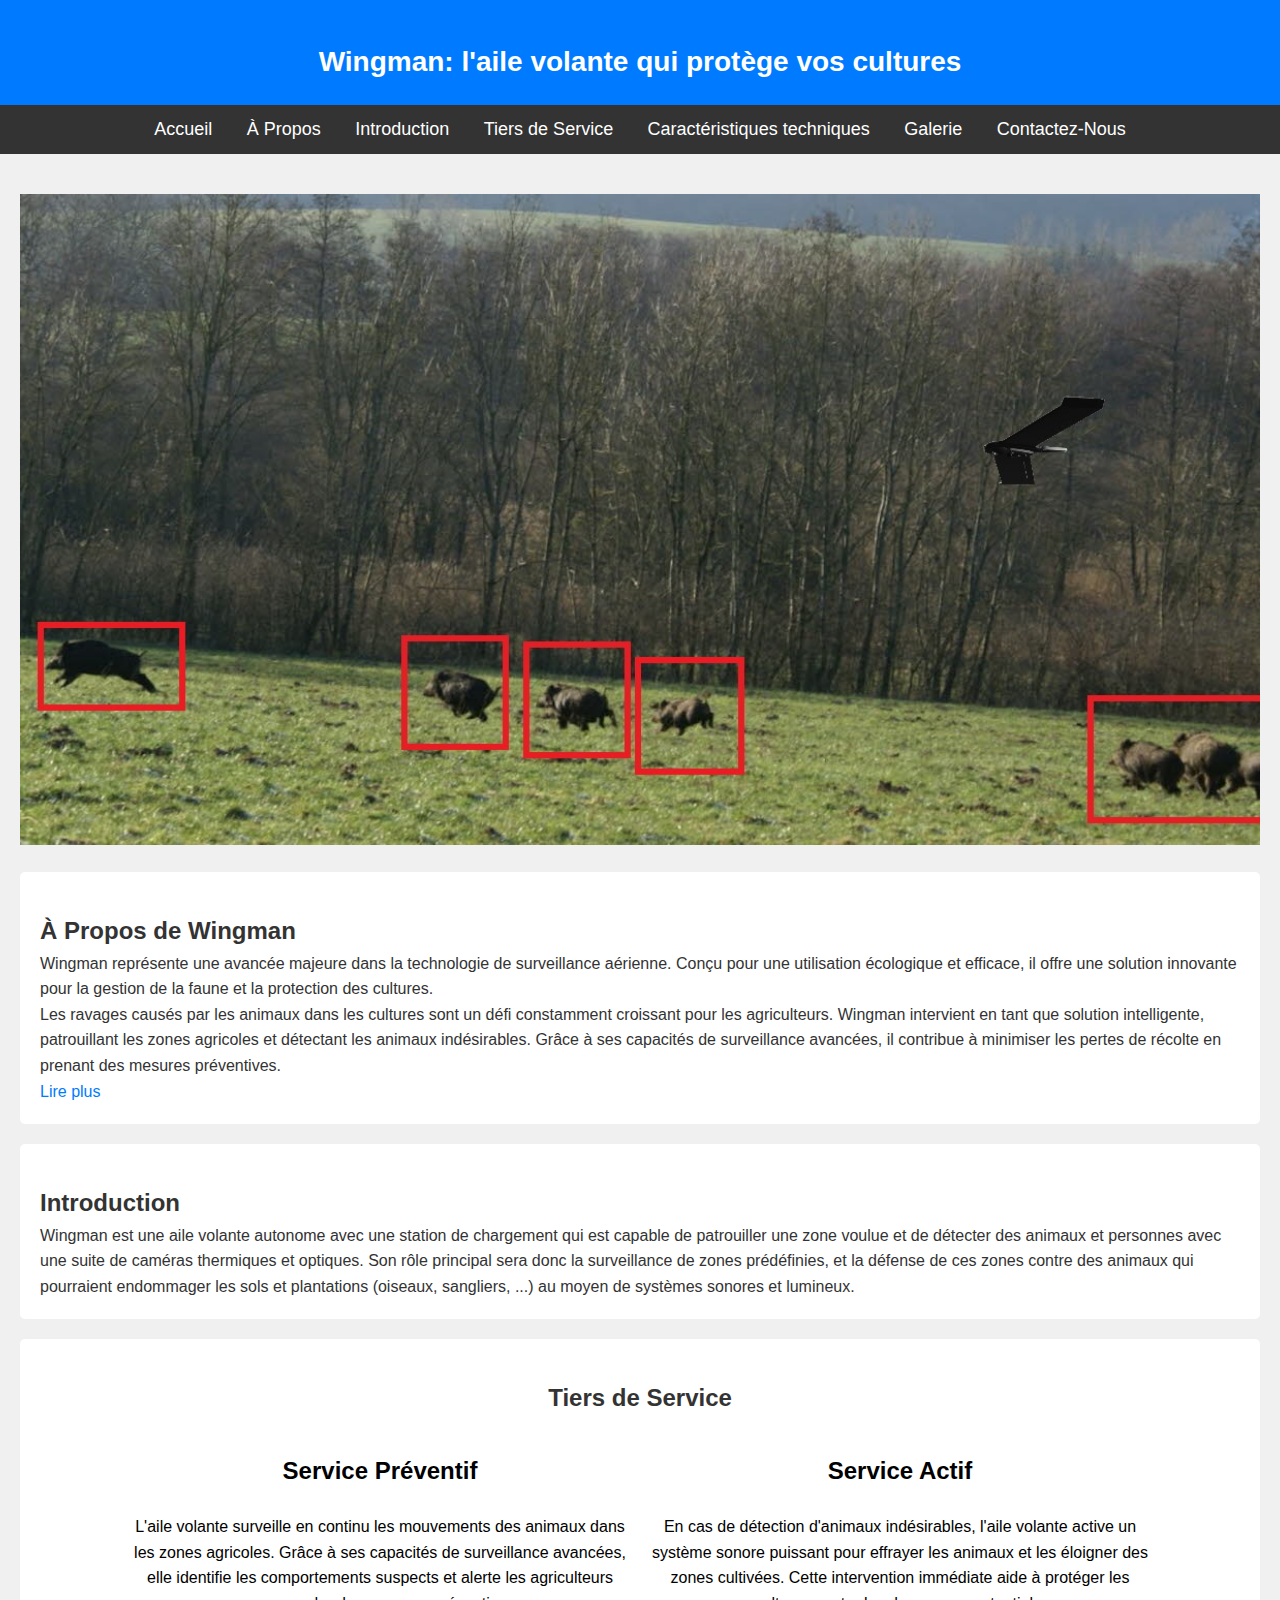
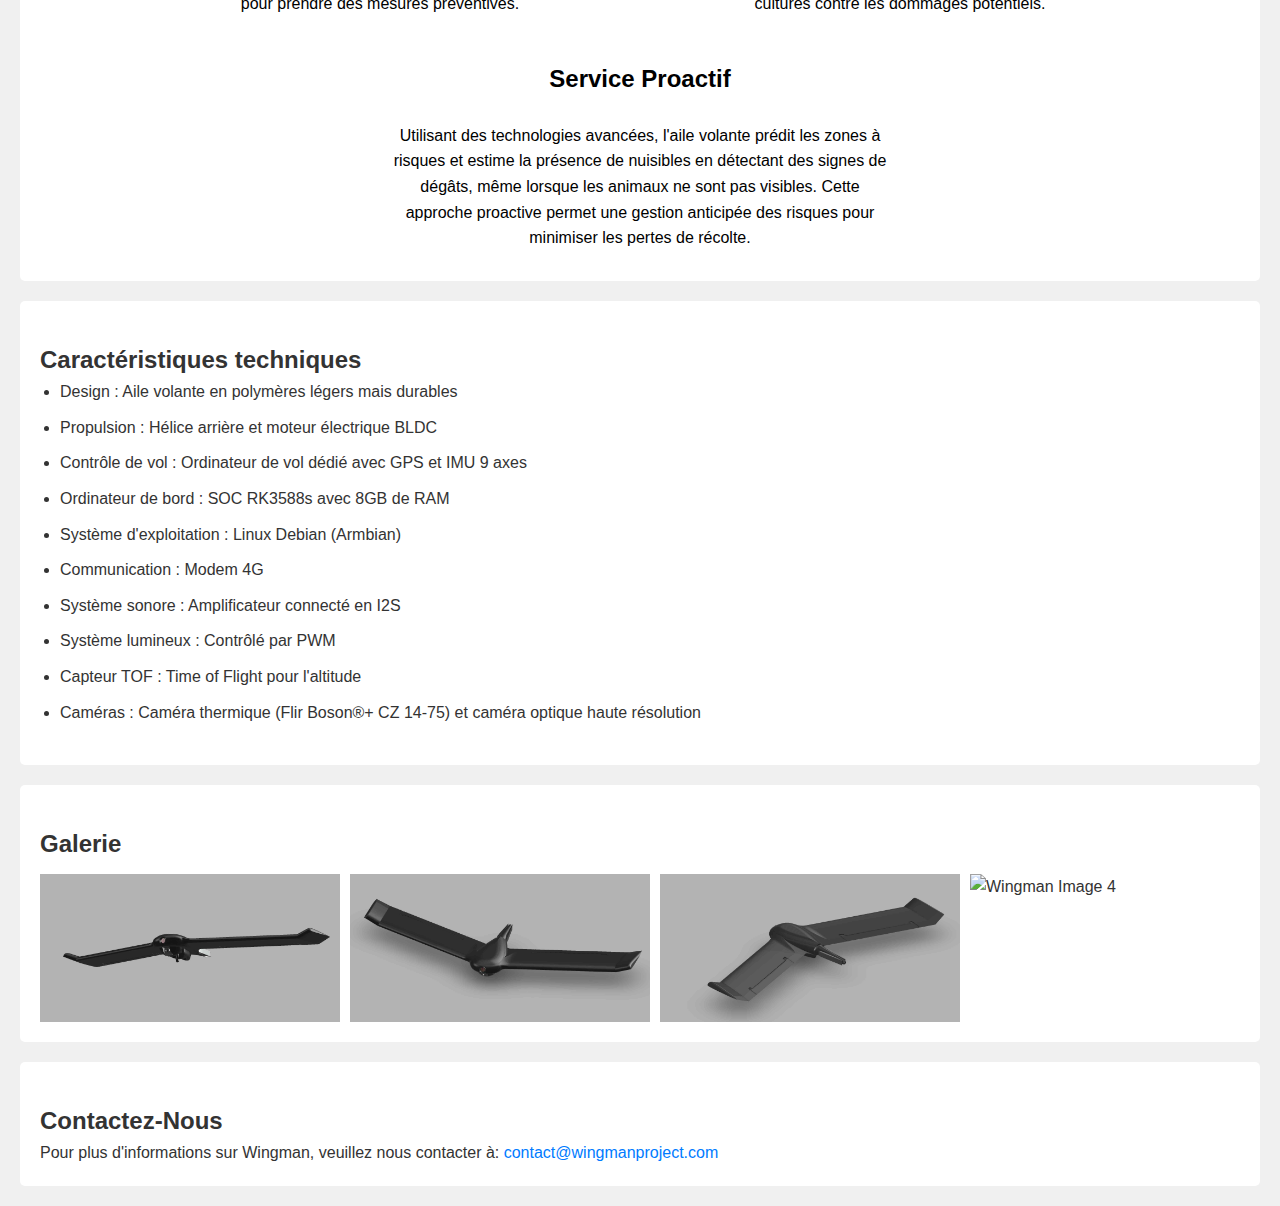
==== index.html @ bb95024b "gallery js" ====
<!DOCTYPE html>
<html lang="fr">
<head>
    <meta charset="UTF-8">
    <meta name="viewport" content="width=device-width, initial-scale=1.0">
    <meta name="description" content="Wingman: Aile volante autonome pour la surveillance et la défense de zones. Découvrez comment Wingman protège les cultures contre les ravages causés par les animaux.">
    <meta name="keywords" content="Wingman, aile volante, surveillance, autonomie, protection des cultures">
    <link rel="stylesheet" href="style.css">
    <style>
        body {
            font-family: 'Segoe UI', Tahoma, Geneva, Verdana, sans-serif;
            background-color: #f0f0f0;
            color: #333;
            line-height: 1.6;
            margin: 0;
            font-size: 16px;
        }

        header {
            background-color: #007bff;
            color: #fff;
            padding: 20px;
            text-align: center;
        }

        nav {
            background-color: #333;
            padding: 10px;
            text-align: center;
        }

        nav a {
            color: #fff;
            text-decoration: none;
            margin: 0 15px;
            font-size: 18px;
        }

        nav a:hover {
            text-decoration: underline;
        }

        main {
            margin: 20px;
        }

        img {
            width: 100%;
            height: auto;
            margin-top: 20px;
        }

        section {
            background-color: #fff;
            padding: 20px;
            margin-top: 20px;
            border-radius: 5px;
        }

        h1 {
            font-size: 28px;
            margin-top: 20px;
        }

        h2 {
            font-size: 24px;
            margin-top: 20px;
        }

        ul {
            list-style-type: disc;
            margin-left: 20px;
            margin-bottom: 20px;
        }

        li {
            margin-bottom: 10px;
        }

        .carousel {
            display: flex;
            overflow-x: auto;
            scroll-behavior: smooth;
            -webkit-overflow-scrolling: touch;
        }

        .carousel img {
            flex: 0 0 auto;
            width: 100%;
            max-width: 300px;
            height: auto;
            margin-right: 10px;
        }

        .carousel::-webkit-scrollbar {
            display: none;
        }

        .carousel-control-prev, .carousel-control-next {
            position: absolute;
            top: 50%;
            transform: translateY(-50%);
            font-size: 24px;
            color: #333;
            cursor: pointer;
        }

        .carousel-control-prev {
            left: 10px;
        }

        .carousel-control-next {
            right: 10px;
        }

        .service-tiers {
            text-align: center;
            padding: 20px;
        }

        .card-deck {
            display: flex;
            flex-wrap: wrap;
            justify-content: center;
        }

        .card {
            width: 500px;
            margin: 10px;
        }

        .card-body {
            color: #000;
        }

        .card-title {
            font-size: 1.5rem;
        }

        .card-text {
            font-size: 1rem;
            color: #000;
        }

        nav {
            position: sticky;
            top: 0;
            background-color: #333;
            padding: 10px;
            text-align: center;
            z-index: 1000;
        }

        /* Additional styles for interactivity */
        .read-more-content {
            display: none;
        }

        .read-more-btn {
            cursor: pointer;
            color: #007bff;
        }
    </style>
</head>
<body>

    <header>
        <h1>Wingman: l'aile volante qui protège vos cultures</h1>
    </header>
    
    <nav>
        <a href="index.html">Accueil</a>
        <a href="about.html">À Propos</a>
        <a href="project-details.html">Introduction</a>
        <a href="service-tiers.html">Tiers de Service</a>
        <a href="technical-details.html">Caractéristiques techniques</a>
        <a href="gallery.html">Galerie</a>
        <a href="contact.html">Contactez-Nous</a>
    </nav>

    <main>
        <img src="wingman_boars.jpg" alt="Wingman en vol">
        <section class="about">
            <h2>À Propos de Wingman</h2>
            <p>
                Wingman représente une avancée majeure dans la technologie de surveillance aérienne. Conçu pour une utilisation écologique et efficace, il offre une solution innovante pour la gestion de la faune et la protection des cultures.
            </p>
            <p>
                Les ravages causés par les animaux dans les cultures sont un défi constamment croissant pour les agriculteurs. Wingman intervient en tant que solution intelligente, patrouillant les zones agricoles et détectant les animaux indésirables. Grâce à ses capacités de surveillance avancées, il contribue à minimiser les pertes de récolte en prenant des mesures préventives.
            </p>
            <!-- Adding Read More functionality -->
            <div class="read-more-content">
                <p>
                    Plus de détails passionnants sur le fonctionnement de Wingman et son impact positif sur l'agriculture.
                </p>
            </div>
            <p class="read-more-btn" onclick="toggleReadMore()">Lire plus</p>
        </section>

        <section class="project-details">
            <h2>Introduction</h2>
            <p>
                Wingman est une aile volante autonome avec une station de chargement qui est capable de patrouiller une zone voulue et de détecter des animaux et personnes avec une suite de caméras thermiques et optiques. Son rôle principal sera donc la surveillance de zones prédéfinies, et la défense de ces zones contre des animaux qui pourraient endommager les sols et plantations (oiseaux, sangliers, ...) au moyen de systèmes sonores et lumineux.
            </p>
        </section>

        <section class="service-tiers">
            <h2>Tiers de Service</h2>
    
            <div class="card-deck" id="serviceCards">
                <!-- JavaScript will populate this section -->
            </div>
        </section>
    
        <section class="technical-details">
            <h2>Caractéristiques techniques</h2>
            <ul>
                <!-- JavaScript will populate this section -->
            </ul>
        </section>

        <section class="gallery">
            <h2>Galerie</h2>
            <div class="carousel" id="imageCarousel"></div>
        </section>
        

        <section class="contact" id="contact">
            <h2>Contactez-Nous</h2>
            <p>Pour plus d'informations sur Wingman, veuillez nous contacter à: <a href="mailto:contact@wingmanproject.com">contact@wingmanproject.com</a></p>
        </section>
    </main>

    <script>
    // Image sources array
    const imageSources = [
        "wingman1.jpg",
        "wingman2.jpg",
        "wingman3.jpg",
        "wingman4.jpg",
        "wingman5.jpg",
        "wingman6.jpg",
        "wingman7.jpg"
    ];

    // Reference to the gallery carousel
    const carousel = document.getElementById("imageCarousel");
    const container = document.querySelector(".carousel-container");

    // Dynamically generate gallery images
    imageSources.forEach((src, index) => {
        const img = document.createElement("img");
        img.src = src;
        img.alt = `Wingman Image ${index + 1}`;
        carousel.appendChild(img);
    });

    // Set styles for the carousel
    carousel.style.display = "flex";
    carousel.style.transition = "transform 1s ease-in-out";

    // Function to move carousel left
    function moveCarouselLeft() {
        carousel.style.transform = "translateX(-33.33%)";
        setTimeout(() => {
            carousel.appendChild(carousel.firstElementChild);
            carousel.style.transition = "none";
            carousel.style.transform = "translateX(0)";
            setTimeout(() => {
                carousel.style.transition = "transform 1s ease-in-out";
            });
        }, 1000);
    }

    // Auto-slide every 3 seconds
    setInterval(moveCarouselLeft, 3000);

        // JavaScript for Read More functionality
        function toggleReadMore() {
            var readMoreContent = document.querySelector('.read-more-content');
            var readMoreBtn = document.querySelector('.read-more-btn');

            if (readMoreContent.style.display === 'none' || readMoreContent.style.display === '') {
                readMoreContent.style.display = 'block';
                readMoreBtn.textContent = 'Lire moins';
            } else {
                readMoreContent.style.display = 'none';
                readMoreBtn.textContent = 'Lire plus';
            }
        }

        // JavaScript to populate Service Tiers
        var serviceCardsData = [
            {
                title: "Service Préventif",
                description: "L'aile volante surveille en continu les mouvements des animaux dans les zones agricoles. Grâce à ses capacités de surveillance avancées, elle identifie les comportements suspects et alerte les agriculteurs pour prendre des mesures préventives."
            },
            {
                title: "Service Actif",
                description: "En cas de détection d'animaux indésirables, l'aile volante active un système sonore puissant pour effrayer les animaux et les éloigner des zones cultivées. Cette intervention immédiate aide à protéger les cultures contre les dommages potentiels."
            },
            {
                title: "Service Proactif",
                description: "Utilisant des technologies avancées, l'aile volante prédit les zones à risques et estime la présence de nuisibles en détectant des signes de dégâts, même lorsque les animaux ne sont pas visibles. Cette approche proactive permet une gestion anticipée des risques pour minimiser les pertes de récolte."
            }
        ];

        var serviceCardsContainer = document.getElementById('serviceCards');

        serviceCardsData.forEach(function (service) {
            var card = document.createElement('div');
            card.classList.add('card');

            var cardBody = document.createElement('div');
            cardBody.classList.add('card-body');

            var cardTitle = document.createElement('h3');
            cardTitle.classList.add('card-title');
            cardTitle.textContent = service.title;

            var cardText = document.createElement('p');
            cardText.classList.add('card-text');
            cardText.textContent = service.description;

            cardBody.appendChild(cardTitle);
            cardBody.appendChild(cardText);
            card.appendChild(cardBody);
            serviceCardsContainer.appendChild(card);
        });

        // JavaScript to populate Technical Details
        var technicalDetailsData = [
            "Design : Aile volante en polymères légers mais durables",
            "Propulsion : Hélice arrière et moteur électrique BLDC",
            "Contrôle de vol : Ordinateur de vol dédié avec GPS et IMU 9 axes",
            "Ordinateur de bord : SOC RK3588s avec 8GB de RAM",
            "Système d'exploitation : Linux Debian (Armbian)",
            "Communication : Modem 4G",
            "Système sonore : Amplificateur connecté en I2S",
            "Système lumineux : Contrôlé par PWM",
            "Capteur TOF : Time of Flight pour l'altitude",
            "Caméras : Caméra thermique (Flir Boson®+ CZ 14-75) et caméra optique haute résolution"
        ];

        var technicalDetailsContainer = document.querySelector('.technical-details ul');

        technicalDetailsData.forEach(function (detail) {
            var listItem = document.createElement('li');
            listItem.textContent = detail;
            technicalDetailsContainer.appendChild(listItem);
        });
    </script>
</body>
</html>
---- style.css ----
/* Reset some default styles */
body, h1, h2, p, ul, li {
    margin: 0;
    padding: 0;
}

body {
    font-family: 'Segoe UI', Tahoma, Geneva, Verdana, sans-serif;
    background-color: #f0f0f0;
    color: #333;
    line-height: 1.6;
    margin: 20px;
    font-size: 16px;
}

header {
    background-color: #007bff;
    color: #fff;
    padding: 20px;
    text-align: center;
}

h1 {
    font-size: 28px;
}

h2 {
    font-size: 24px;
    margin-top: 20px;
}

.project-details, .technical-details, .about, .gallery, .contact {
    background-color: #fff;
    padding: 20px;
    margin-top: 20px;
    border-radius: 5px;
}

ul {
    list-style-type: disc;
    margin-left: 20px;
}

li {
    margin-bottom: 10px;
}

.gallery img {
    width: 100%;
    height: auto;
    margin-top: 10px;
}

.contact a {
    color: #007bff;
    text-decoration: none;
}

.contact a:hover {
    text-decoration: underline;
}
.carousel {
    display: flex;
    overflow-x: auto;
    scroll-behavior: smooth;
    -webkit-overflow-scrolling: touch;
}

.carousel img {
    flex: 0 0 auto;
    width: 100%;
    max-width: 300px; /* Ajustez cette valeur selon la taille souhaitée des images */
    height: auto;
    margin-right: 10px;
}

/* Style pour masquer les barres de défilement */
.carousel::-webkit-scrollbar {
    display: none;
}

/* Optionnel : Ajouter des flèches de navigation (si nécessaire) */
.carousel-control-prev, .carousel-control-next {
    position: absolute;
    top: 50%;
    transform: translateY(-50%);
    font-size: 24px;
    color: #333;
    cursor: pointer;
}

.carousel-control-prev {
    left: 10px;
}

.carousel-control-next {
    right: 10px;
}

/* Ajouter ces styles à votre fichier style.css */

.service-tiers {
    text-align: center;
    padding: 20px;
}

.card-deck {
    display: flex;
    flex-wrap: wrap;
    justify-content: center;
}

.card {
    width: 500px;
    margin: 10px;
}

.card-body {
    color: #000; /* Couleur du texte à l'intérieur de la carte */
}

.card-title {
    font-size: 1.5rem;
}

.card-text {
    font-size: 1rem;
    color: #000;
}
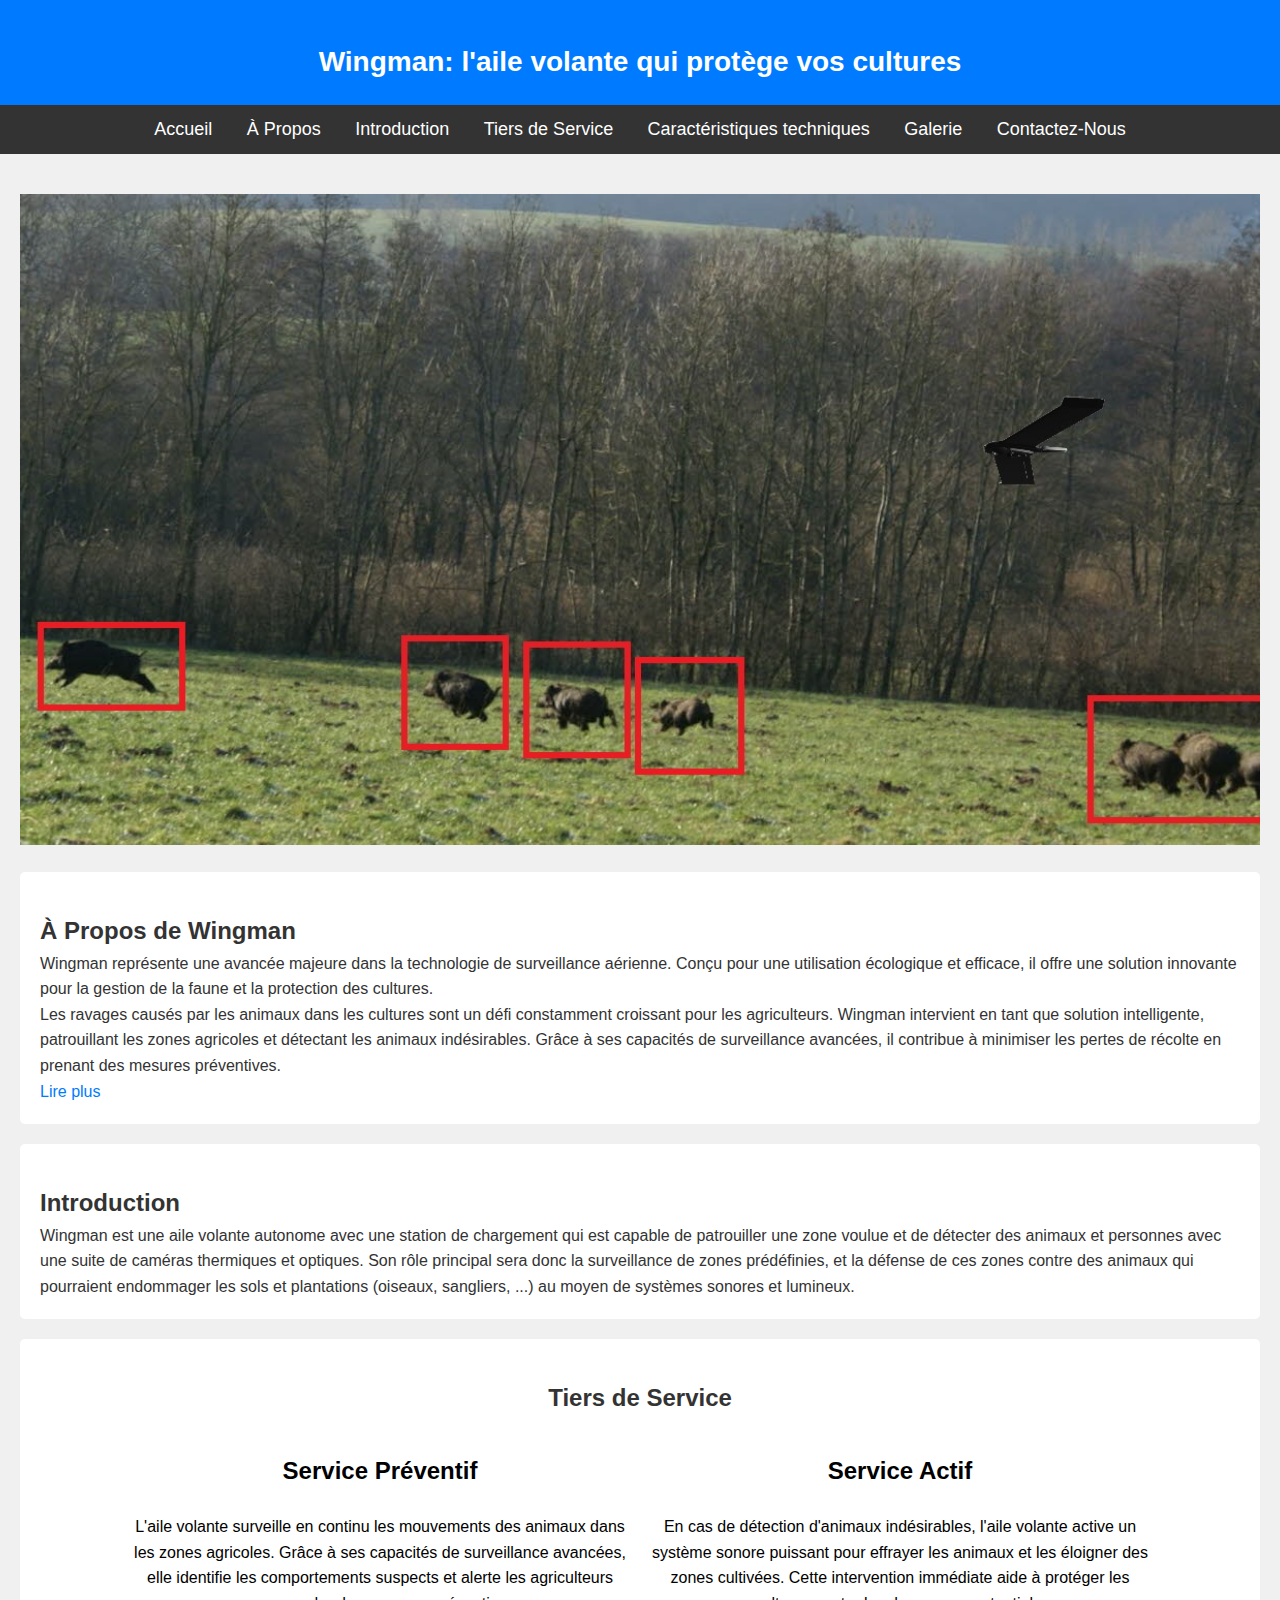
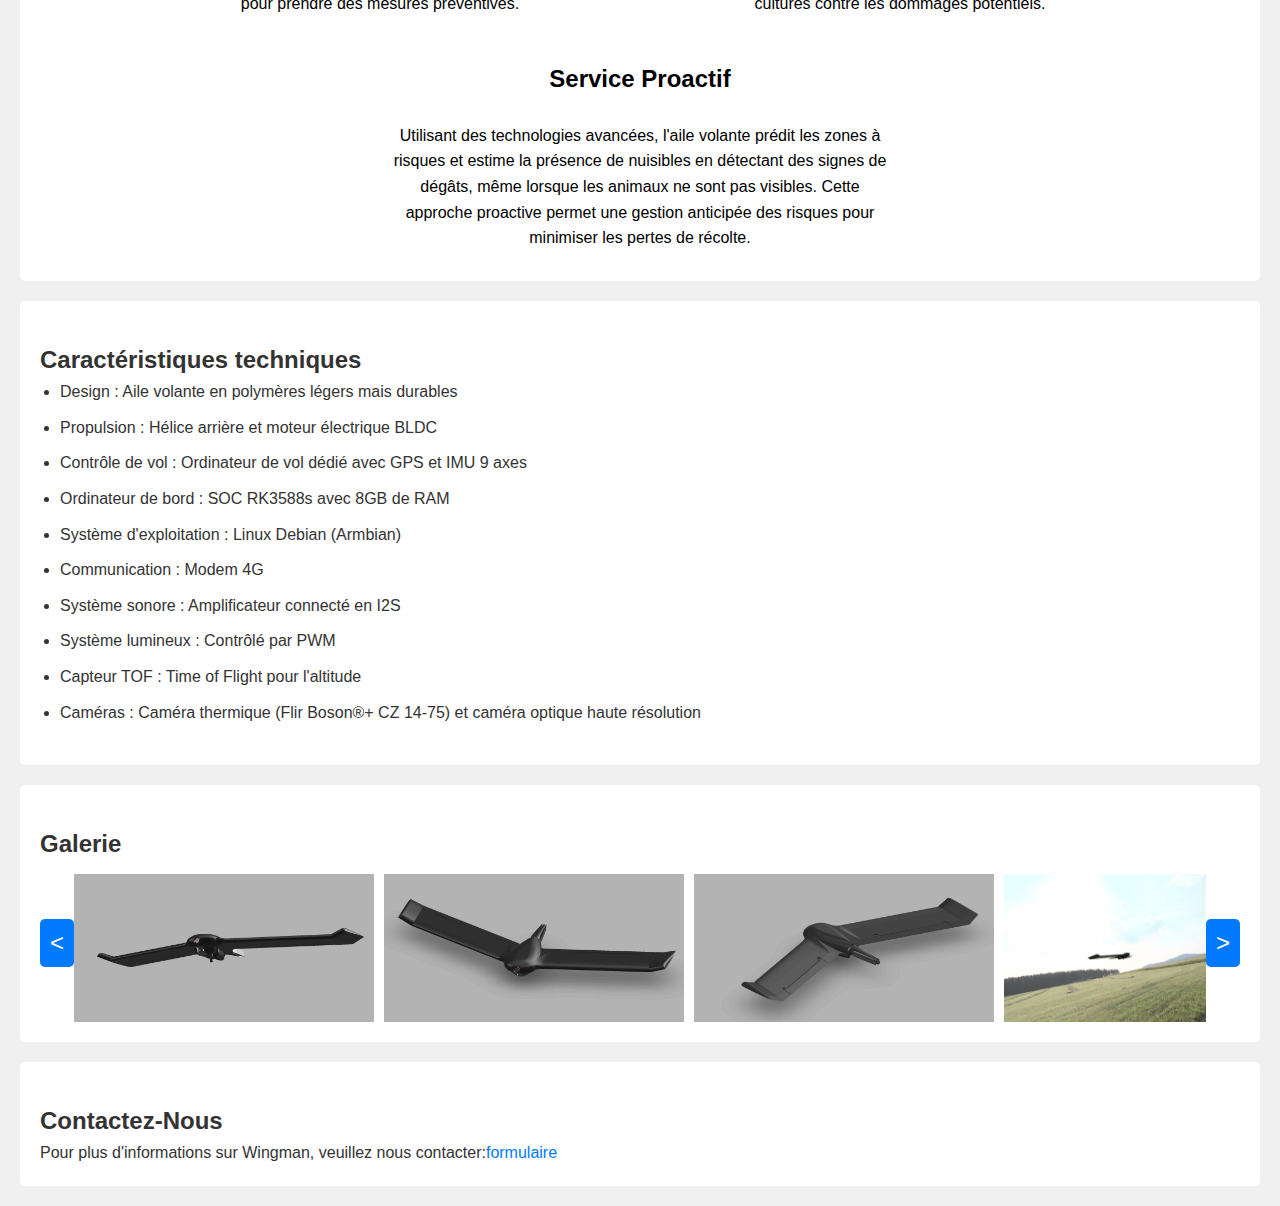
==== commit 9bcab635: "gallery works but it's weird" ====
--- a/index.html
+++ b/index.html
@@ -7,6 +7,26 @@
     <meta name="keywords" content="Wingman, aile volante, surveillance, autonomie, protection des cultures">
     <link rel="stylesheet" href="style.css">
     <style>
+
+.carousel-btn {
+        background-color: #007bff;
+        color: #fff;
+        border: none;
+        font-size: 24px;
+        cursor: pointer;
+        padding: 10px;
+        border-radius: 5px;
+    }
+
+    .carousel-btn:hover {
+        background-color: #0056b3;
+    }
+
+    .carousel-container {
+        display: flex;
+        align-items: center;
+    }
+
         body {
             font-family: 'Segoe UI', Tahoma, Geneva, Verdana, sans-serif;
             background-color: #f0f0f0;
@@ -159,6 +179,12 @@
         .read-more-btn {
             cursor: pointer;
             color: #007bff;
+        }
+
+        .carousel img.enlarged {
+            max-width: 100%;
+            height: auto;
+            cursor: zoom-out;
         }
     </style>
 </head>
@@ -221,13 +247,18 @@
 
         <section class="gallery">
             <h2>Galerie</h2>
-            <div class="carousel" id="imageCarousel"></div>
-        </section>
+            <div class="carousel-container">
+                <button id="prevBtn" class="carousel-btn">&lt;</button>
+                <div class="carousel" id="imageCarousel"></div>
+                <button id="nextBtn" class="carousel-btn">&gt;</button>
+            </div>
+        </section>
+        
         
 
         <section class="contact" id="contact">
             <h2>Contactez-Nous</h2>
-            <p>Pour plus d'informations sur Wingman, veuillez nous contacter à: <a href="mailto:contact@wingmanproject.com">contact@wingmanproject.com</a></p>
+            <p>Pour plus d'informations sur Wingman, veuillez nous contacter:<a href="contact.html">formulaire</a></p>
         </section>
     </main>
 
@@ -237,21 +268,24 @@
         "wingman1.jpg",
         "wingman2.jpg",
         "wingman3.jpg",
-        "wingman4.jpg",
-        "wingman5.jpg",
-        "wingman6.jpg",
-        "wingman7.jpg"
+        "wingman4.png",
+        "wingman5.png",
+        "wingman7.png",
+        "wingman_top.png"
     ];
 
     // Reference to the gallery carousel
     const carousel = document.getElementById("imageCarousel");
     const container = document.querySelector(".carousel-container");
+    const prevBtn = document.getElementById("prevBtn");
+    const nextBtn = document.getElementById("nextBtn");
 
     // Dynamically generate gallery images
     imageSources.forEach((src, index) => {
         const img = document.createElement("img");
         img.src = src;
         img.alt = `Wingman Image ${index + 1}`;
+        img.addEventListener("click", () => toggleImageSize(img));
         carousel.appendChild(img);
     });
 
@@ -259,8 +293,8 @@
     carousel.style.display = "flex";
     carousel.style.transition = "transform 1s ease-in-out";
 
-    // Function to move carousel left
     function moveCarouselLeft() {
+        carousel.style.transition = "transform 1s ease-in-out";
         carousel.style.transform = "translateX(-33.33%)";
         setTimeout(() => {
             carousel.appendChild(carousel.firstElementChild);
@@ -272,9 +306,33 @@
         }, 1000);
     }
 
-    // Auto-slide every 3 seconds
-    setInterval(moveCarouselLeft, 3000);
-
+    // Function to move carousel right
+    function moveCarouselRight() {
+        carousel.style.transition = "none";
+        carousel.insertBefore(carousel.lastElementChild, carousel.firstElementChild);
+        setTimeout(() => {
+            carousel.style.transition = "transform 1s ease-in-out";
+            carousel.style.transform = "translateX(-33.33%)";
+            setTimeout(() => {
+                carousel.style.transform = "translateX(0)";
+            });
+        });
+    }
+
+    // Manual control buttons
+    prevBtn.addEventListener("click", moveCarouselRight);
+    nextBtn.addEventListener("click", moveCarouselLeft);
+
+    // Function to toggle image size
+    function toggleImageSize(img) {
+        img.classList.toggle("enlarged");
+        if (img.classList.contains("enlarged")) {
+            container.style.overflow = "hidden"; // Disable scrolling when an image is enlarged
+        } else {
+            container.style.overflow = "auto"; // Enable scrolling when the image size is normal
+        }
+    }
+//---------------------------------------------------------------------------------------------
         // JavaScript for Read More functionality
         function toggleReadMore() {
             var readMoreContent = document.querySelector('.read-more-content');
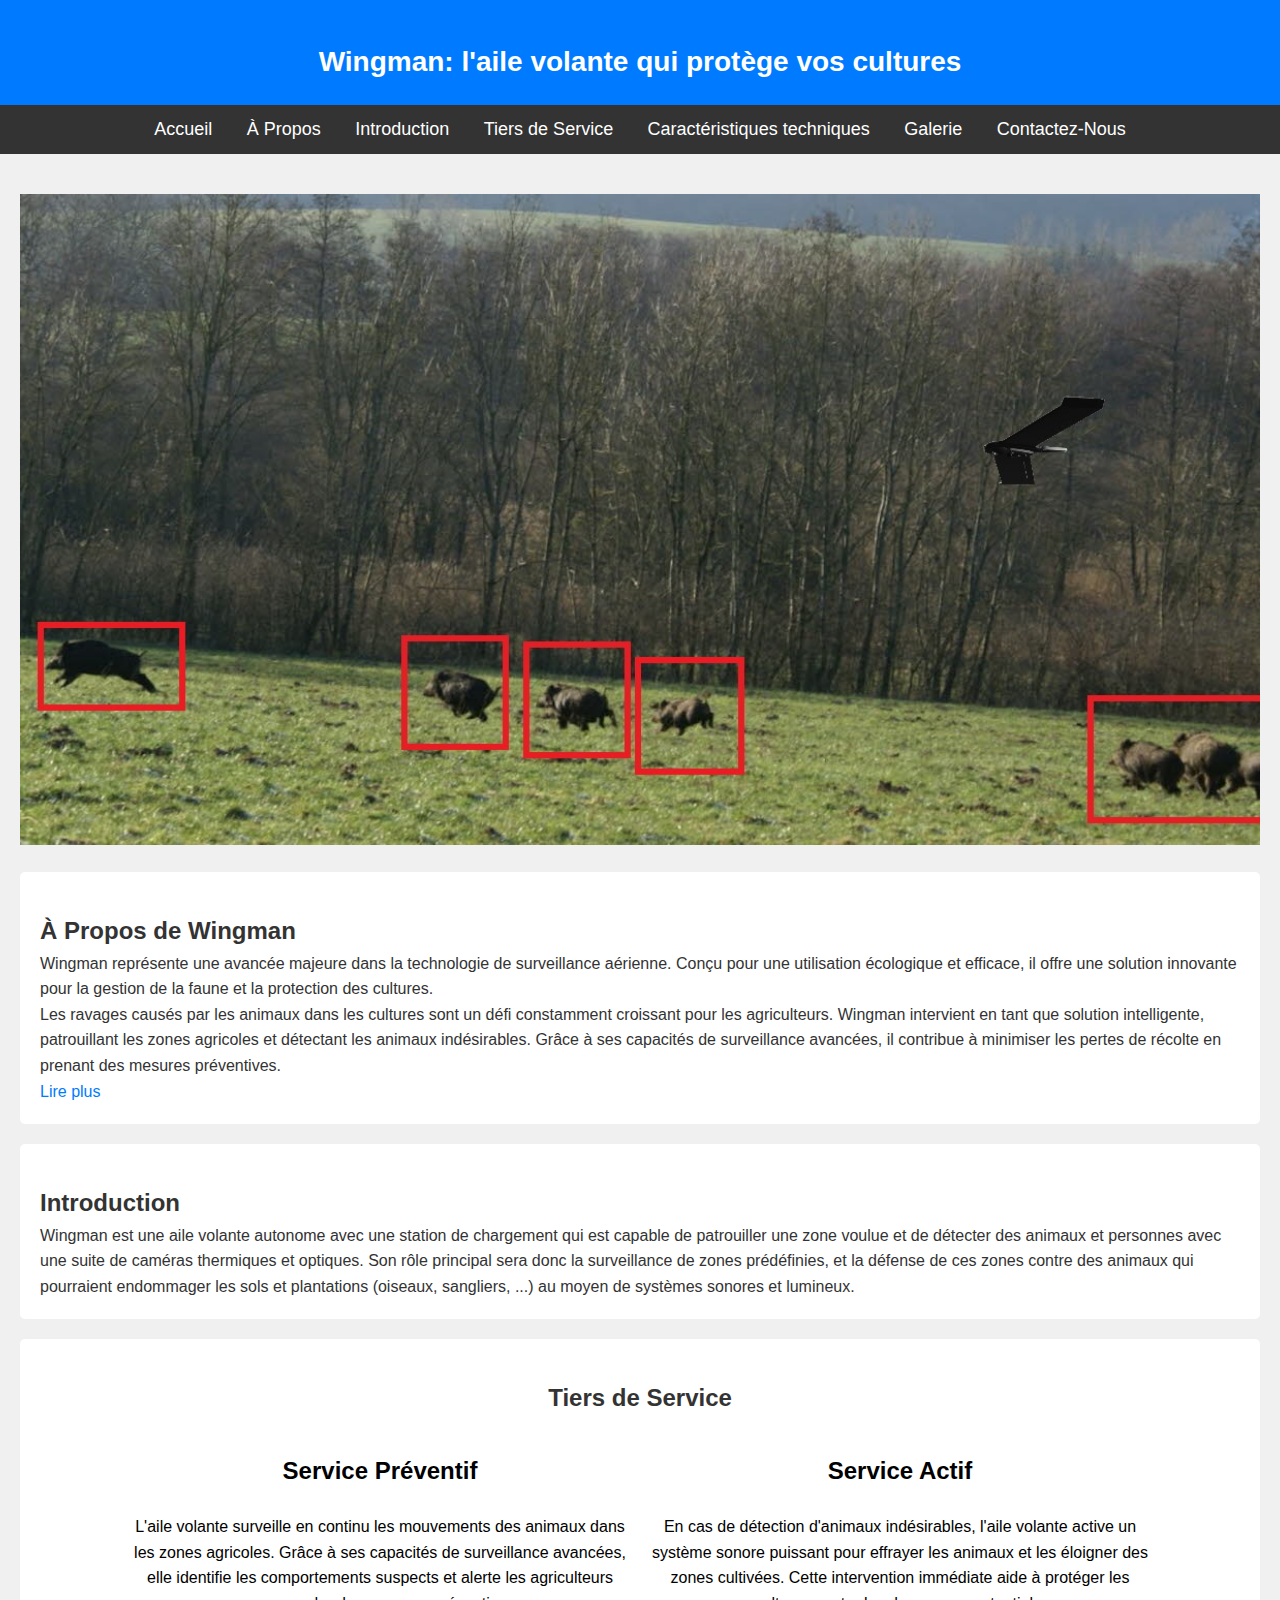
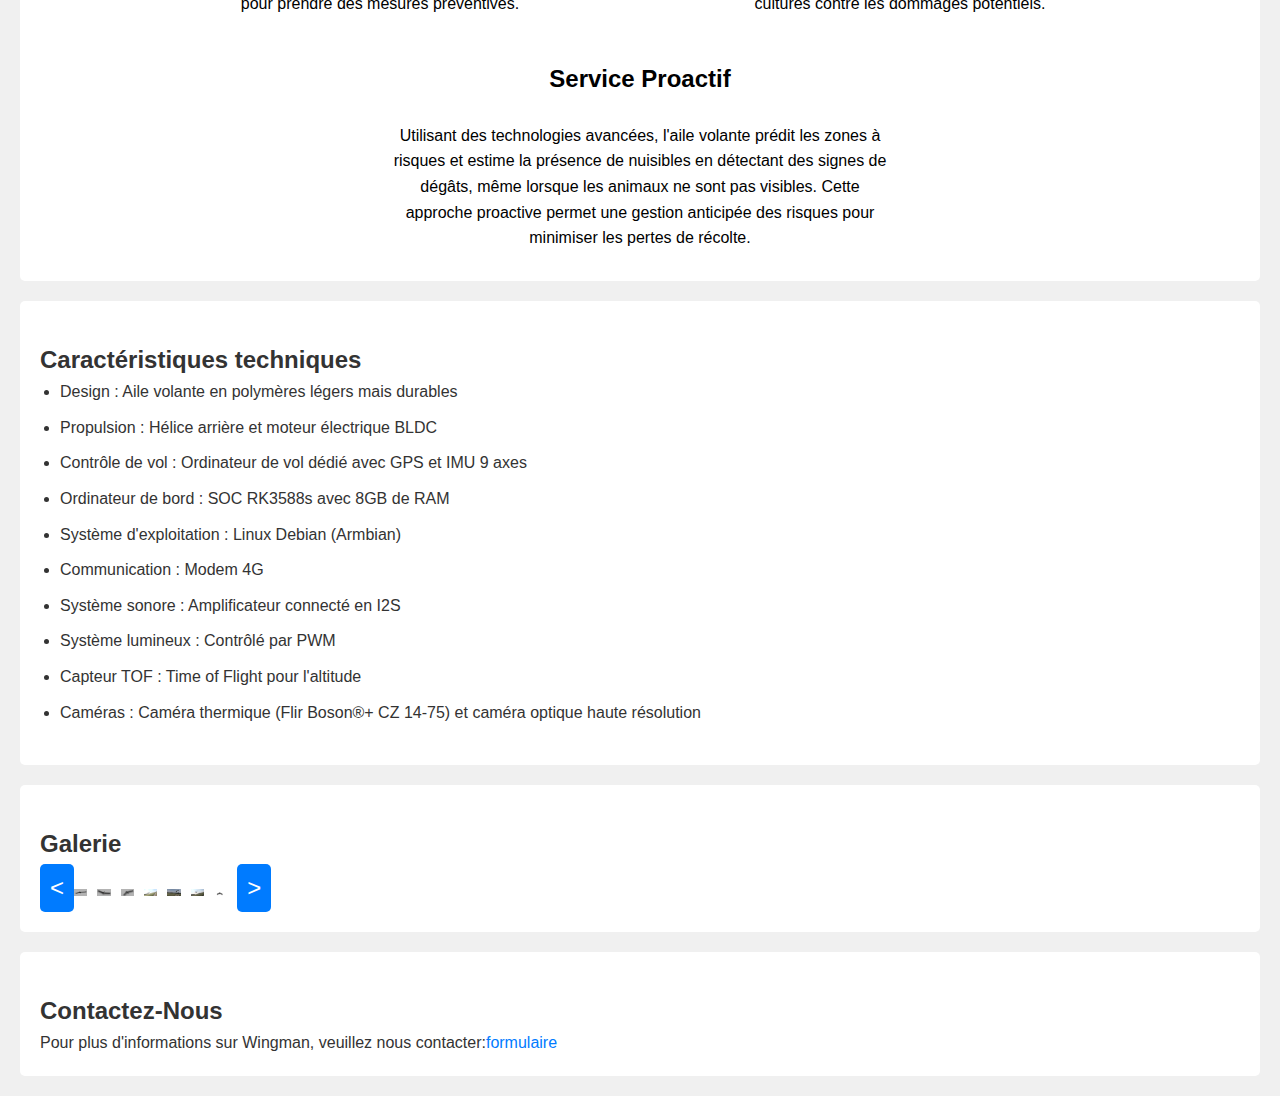
==== commit 762c1b96: "test" ====
--- a/index.html
+++ b/index.html
@@ -325,6 +325,13 @@
 
     // Function to toggle image size
     function toggleImageSize(img) {
+        const enlargedImages = document.querySelectorAll('.enlarged');
+        enlargedImages.forEach(enlargedImg => {
+            if (enlargedImg !== img) {
+                enlargedImg.classList.remove("enlarged");
+            }
+        });
+
         img.classList.toggle("enlarged");
         if (img.classList.contains("enlarged")) {
             container.style.overflow = "hidden"; // Disable scrolling when an image is enlarged
@@ -332,6 +339,14 @@
             container.style.overflow = "auto"; // Enable scrolling when the image size is normal
         }
     }
+
+    // Resize images to fit three in screen width
+    const carouselWidth = carousel.clientWidth;
+    const imageWidth = carouselWidth / 3 - 10; // Adjusting for margin
+    const images = document.querySelectorAll('.carousel img');
+    images.forEach(img => {
+        img.style.width = `${imageWidth}px`;
+    });
 //---------------------------------------------------------------------------------------------
         // JavaScript for Read More functionality
         function toggleReadMore() {
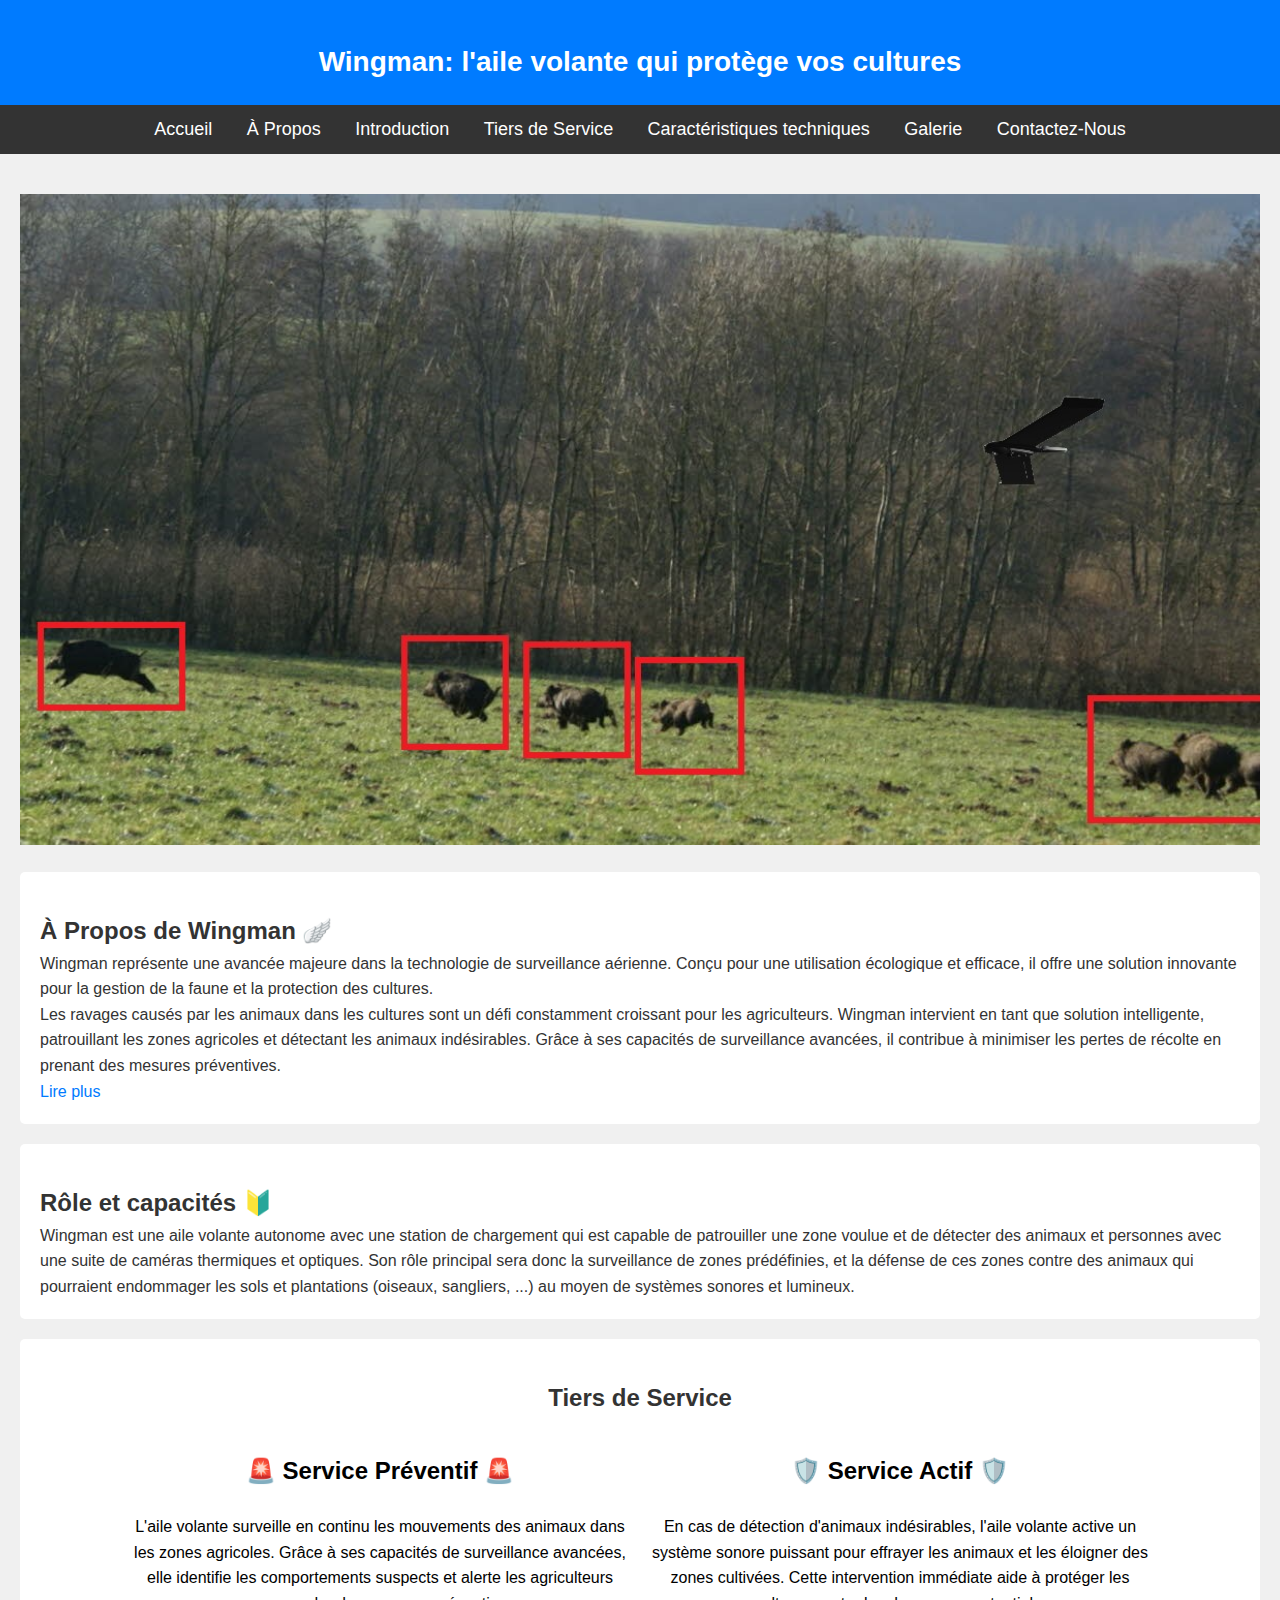
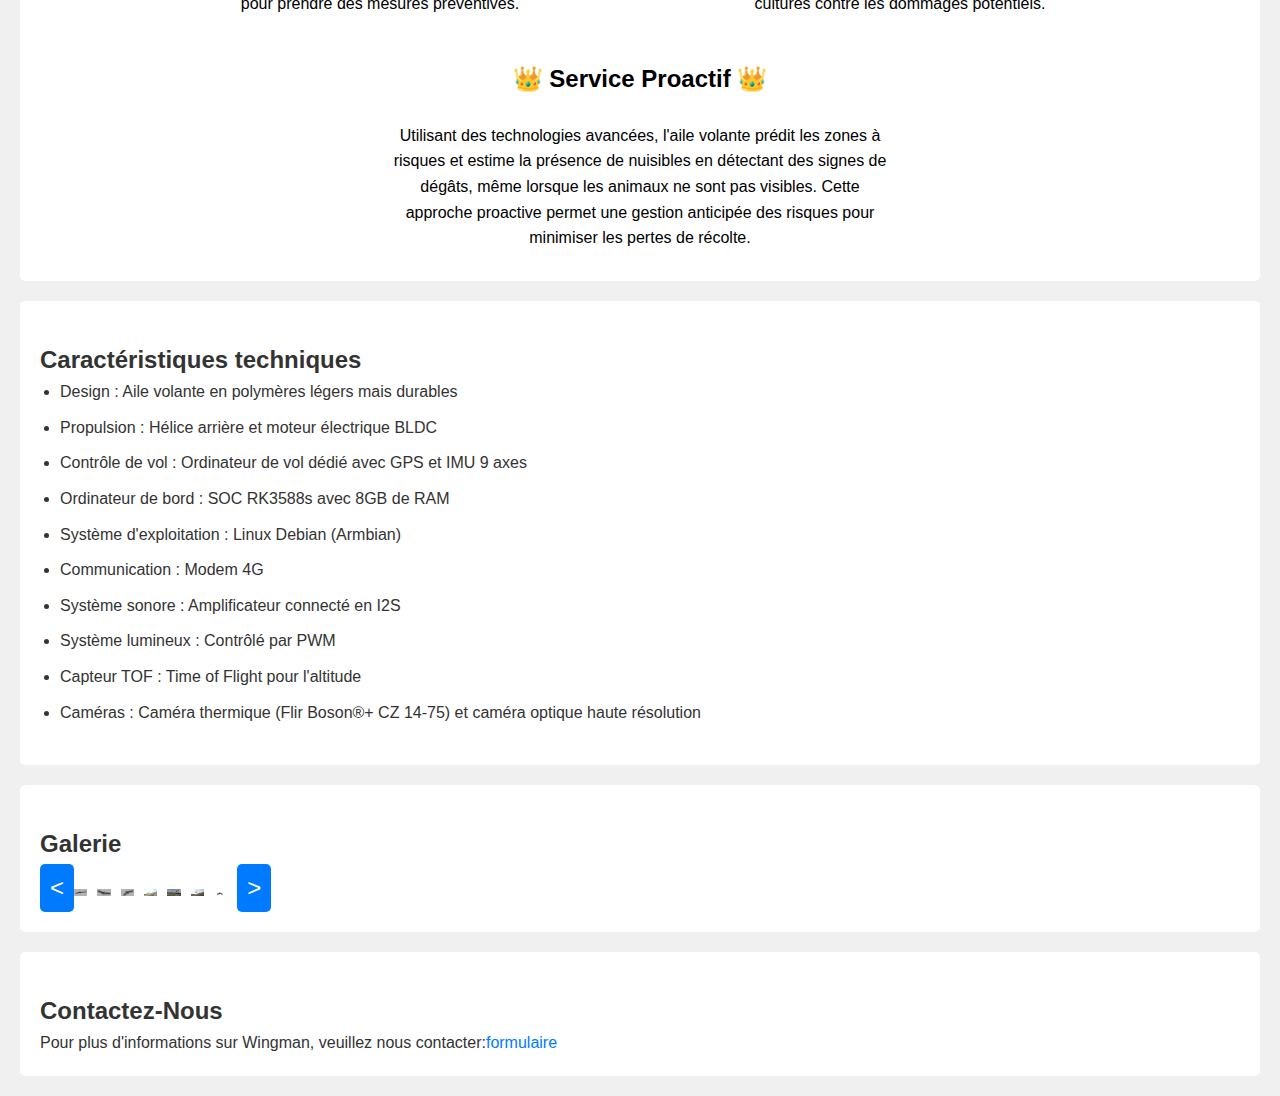
==== commit 3db93de0: "other fixes" ====
--- a/index.html
+++ b/index.html
@@ -207,7 +207,7 @@
     <main>
         <img src="wingman_boars.jpg" alt="Wingman en vol">
         <section class="about">
-            <h2>À Propos de Wingman</h2>
+            <h2>À Propos de Wingman 🪽</h2>
             <p>
                 Wingman représente une avancée majeure dans la technologie de surveillance aérienne. Conçu pour une utilisation écologique et efficace, il offre une solution innovante pour la gestion de la faune et la protection des cultures.
             </p>
@@ -224,7 +224,7 @@
         </section>
 
         <section class="project-details">
-            <h2>Introduction</h2>
+            <h2>Rôle et capacités 🔰</h2>
             <p>
                 Wingman est une aile volante autonome avec une station de chargement qui est capable de patrouiller une zone voulue et de détecter des animaux et personnes avec une suite de caméras thermiques et optiques. Son rôle principal sera donc la surveillance de zones prédéfinies, et la défense de ces zones contre des animaux qui pourraient endommager les sols et plantations (oiseaux, sangliers, ...) au moyen de systèmes sonores et lumineux.
             </p>
@@ -365,15 +365,15 @@
         // JavaScript to populate Service Tiers
         var serviceCardsData = [
             {
-                title: "Service Préventif",
+                title: "🚨 Service Préventif 🚨",
                 description: "L'aile volante surveille en continu les mouvements des animaux dans les zones agricoles. Grâce à ses capacités de surveillance avancées, elle identifie les comportements suspects et alerte les agriculteurs pour prendre des mesures préventives."
             },
             {
-                title: "Service Actif",
+                title: "🛡️ Service Actif 🛡️",
                 description: "En cas de détection d'animaux indésirables, l'aile volante active un système sonore puissant pour effrayer les animaux et les éloigner des zones cultivées. Cette intervention immédiate aide à protéger les cultures contre les dommages potentiels."
             },
             {
-                title: "Service Proactif",
+                title: "👑 Service Proactif 👑",
                 description: "Utilisant des technologies avancées, l'aile volante prédit les zones à risques et estime la présence de nuisibles en détectant des signes de dégâts, même lorsque les animaux ne sont pas visibles. Cette approche proactive permet une gestion anticipée des risques pour minimiser les pertes de récolte."
             }
         ];
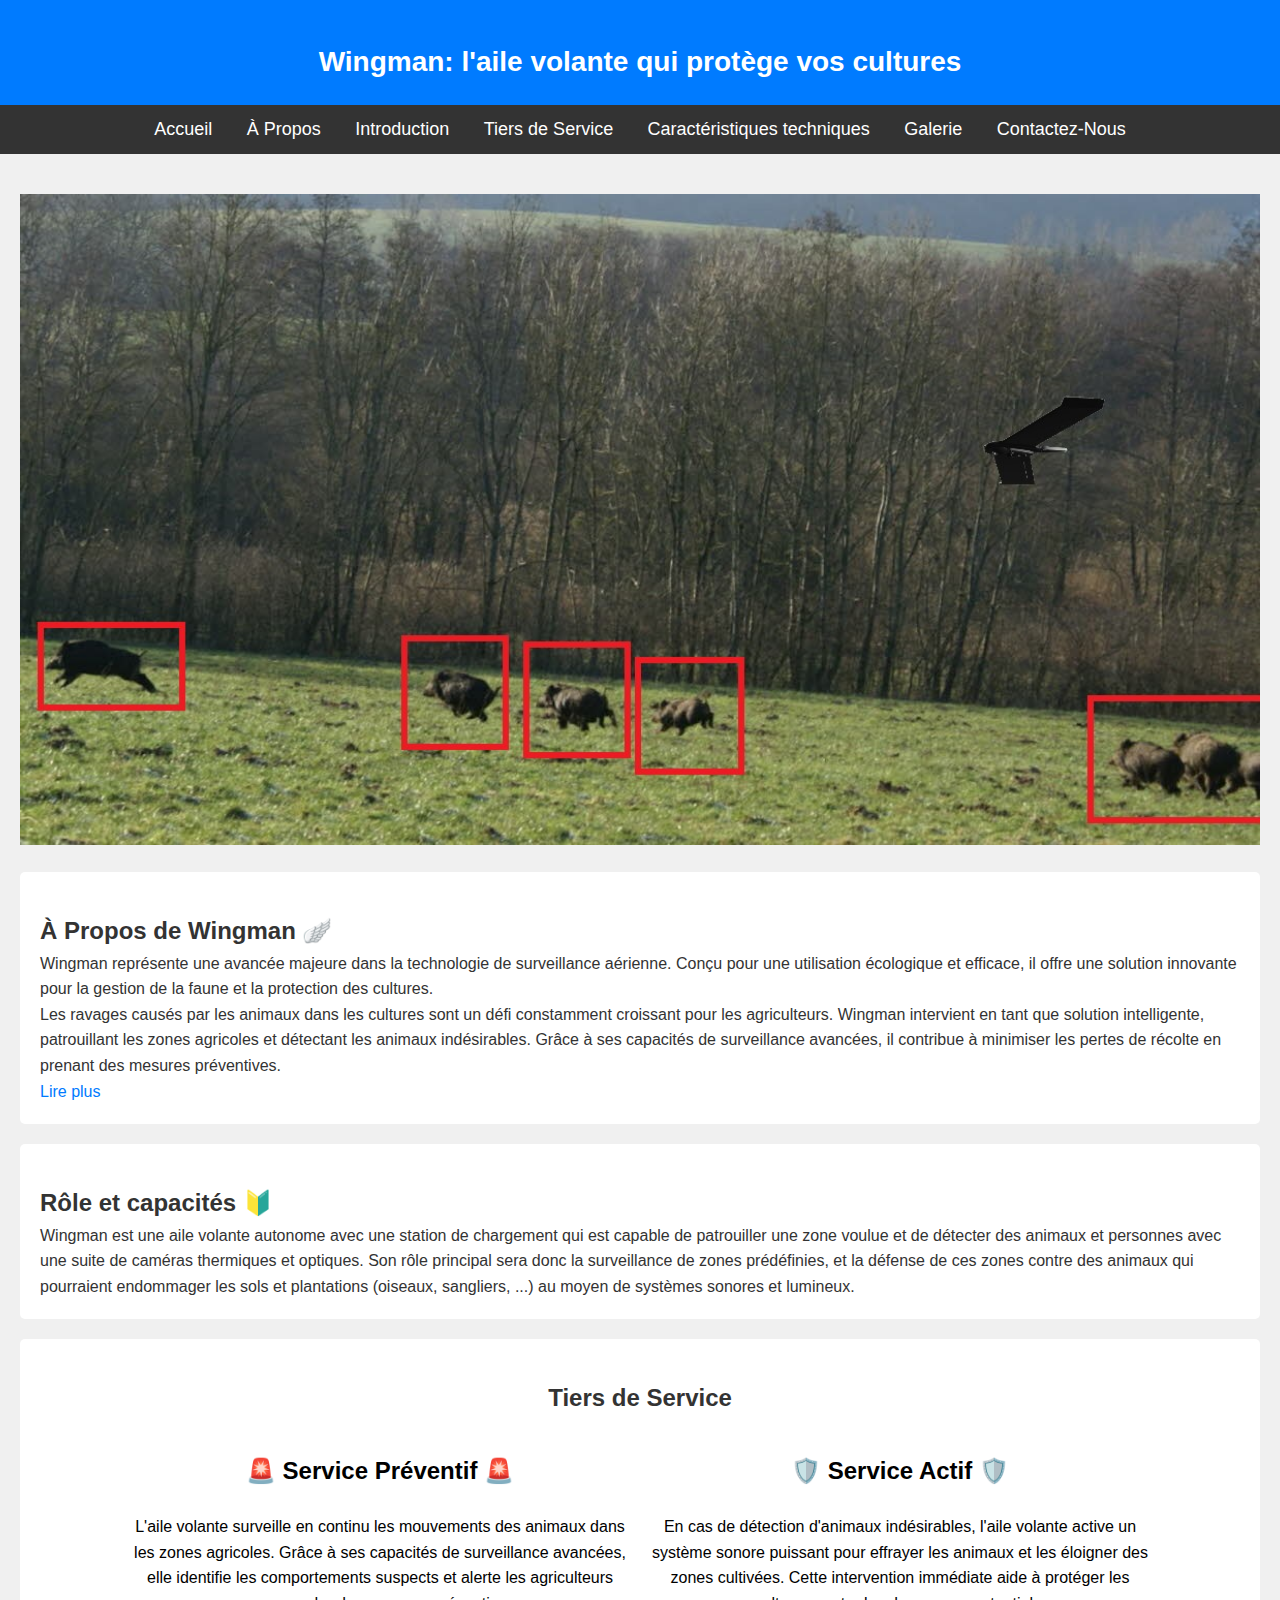
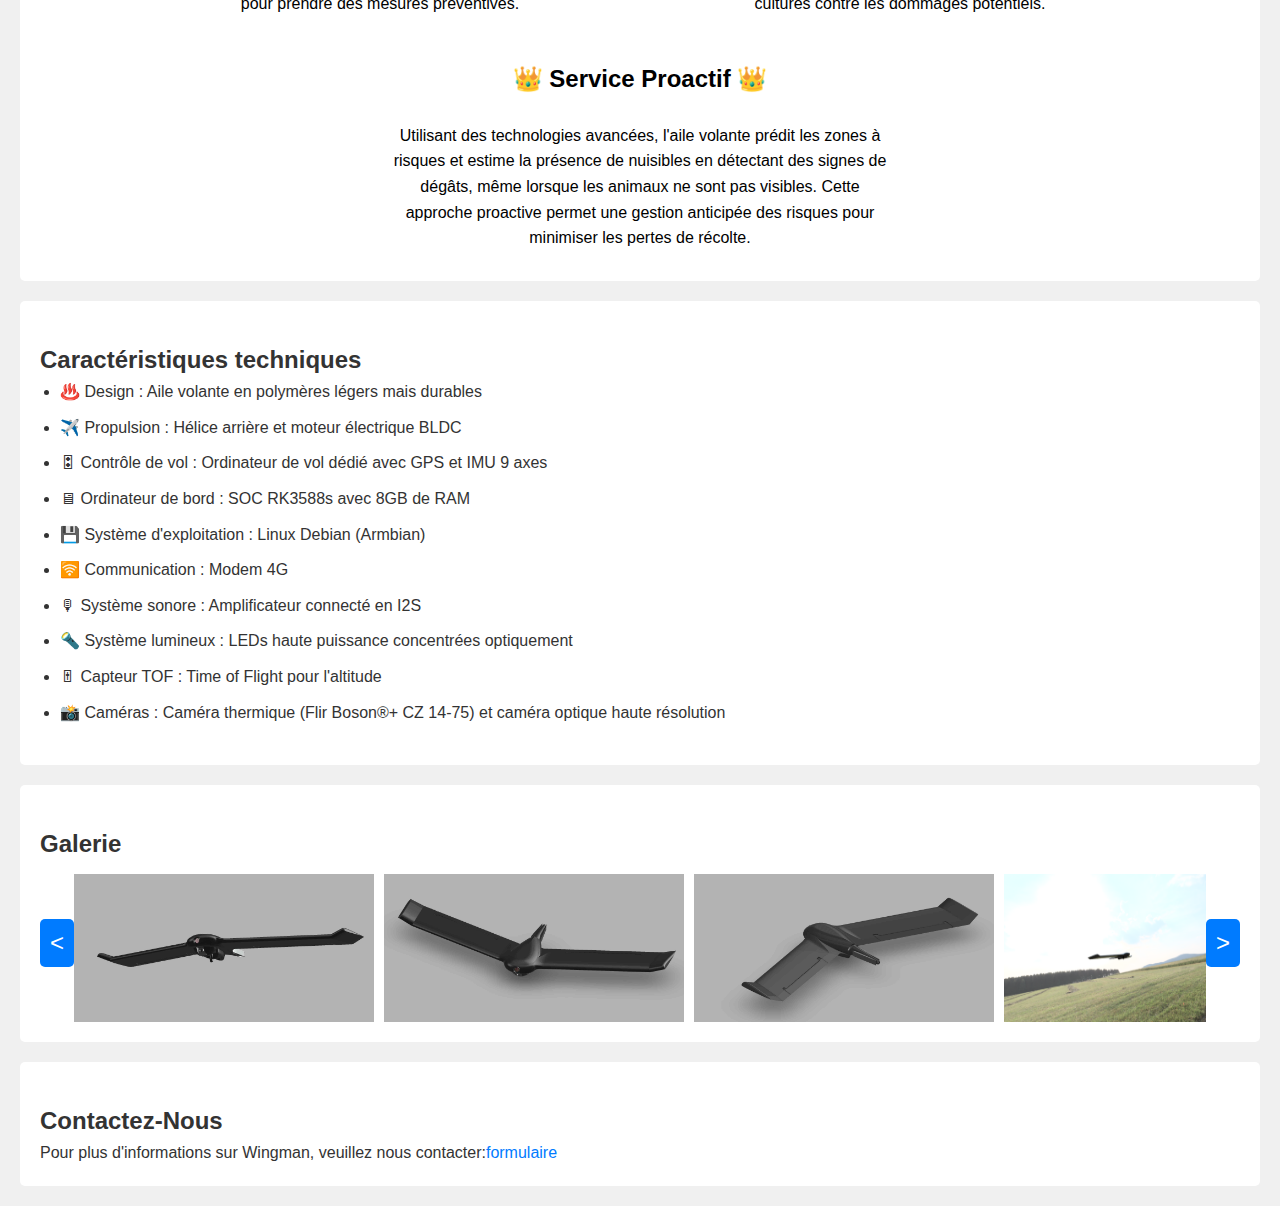
==== commit 12b12cfa: "things" ====
--- a/index.html
+++ b/index.html
@@ -294,15 +294,15 @@
     carousel.style.transition = "transform 1s ease-in-out";
 
     function moveCarouselLeft() {
-        carousel.style.transition = "transform 1s ease-in-out";
+        carousel.style.transition = "transform 0.5s ease-in-out";
         carousel.style.transform = "translateX(-33.33%)";
         setTimeout(() => {
             carousel.appendChild(carousel.firstElementChild);
             carousel.style.transition = "none";
             carousel.style.transform = "translateX(0)";
-            setTimeout(() => {
-                carousel.style.transition = "transform 1s ease-in-out";
-            });
+            //setTimeout(() => {
+            //    carousel.style.transition = "transform 0.5s ease-in-out";
+            //});
         }, 1000);
     }
 
@@ -311,7 +311,7 @@
         carousel.style.transition = "none";
         carousel.insertBefore(carousel.lastElementChild, carousel.firstElementChild);
         setTimeout(() => {
-            carousel.style.transition = "transform 1s ease-in-out";
+            carousel.style.transition = "transform 0.5s ease-in-out";
             carousel.style.transform = "translateX(-33.33%)";
             setTimeout(() => {
                 carousel.style.transform = "translateX(0)";
@@ -323,30 +323,30 @@
     prevBtn.addEventListener("click", moveCarouselRight);
     nextBtn.addEventListener("click", moveCarouselLeft);
 
-    // Function to toggle image size
     function toggleImageSize(img) {
-        const enlargedImages = document.querySelectorAll('.enlarged');
-        enlargedImages.forEach(enlargedImg => {
-            if (enlargedImg !== img) {
-                enlargedImg.classList.remove("enlarged");
-            }
-        });
-
-        img.classList.toggle("enlarged");
-        if (img.classList.contains("enlarged")) {
-            container.style.overflow = "hidden"; // Disable scrolling when an image is enlarged
-        } else {
-            container.style.overflow = "auto"; // Enable scrolling when the image size is normal
-        }
-    }
-
-    // Resize images to fit three in screen width
-    const carouselWidth = carousel.clientWidth;
-    const imageWidth = carouselWidth / 3 - 10; // Adjusting for margin
-    const images = document.querySelectorAll('.carousel img');
-    images.forEach(img => {
-        img.style.width = `${imageWidth}px`;
+    const enlargedImages = document.querySelectorAll('.enlarged');
+    enlargedImages.forEach(enlargedImg => {
+        if (enlargedImg !== img) {
+            enlargedImg.classList.remove("enlarged");
+        }
     });
+
+    img.classList.toggle("enlarged");
+    if (img.classList.contains("enlarged")) {
+        container.style.overflow = "hidden"; // Disable scrolling when an image is enlarged
+        // Move the clicked image to the leftmost position
+        const index = Array.from(img.parentElement.children).indexOf(img);
+        const offset = -index * (img.clientWidth + 10); // Adjusting for margin
+        carousel.style.transition = "none";
+        carousel.style.transform = `translateX(${offset}px)`;
+        // Force reflow to apply the transform immediately
+        void carousel.offsetWidth;
+        carousel.style.transition = "transform 0.5s ease-in-out";
+        carousel.style.transform = "translateX(0)";
+    } else {
+        container.style.overflow = "auto"; // Enable scrolling when the image size is normal
+    }
+}
 //---------------------------------------------------------------------------------------------
         // JavaScript for Read More functionality
         function toggleReadMore() {
@@ -403,16 +403,16 @@
 
         // JavaScript to populate Technical Details
         var technicalDetailsData = [
-            "Design : Aile volante en polymères légers mais durables",
-            "Propulsion : Hélice arrière et moteur électrique BLDC",
-            "Contrôle de vol : Ordinateur de vol dédié avec GPS et IMU 9 axes",
-            "Ordinateur de bord : SOC RK3588s avec 8GB de RAM",
-            "Système d'exploitation : Linux Debian (Armbian)",
-            "Communication : Modem 4G",
-            "Système sonore : Amplificateur connecté en I2S",
-            "Système lumineux : Contrôlé par PWM",
-            "Capteur TOF : Time of Flight pour l'altitude",
-            "Caméras : Caméra thermique (Flir Boson®+ CZ 14-75) et caméra optique haute résolution"
+            "♨️ Design : Aile volante en polymères légers mais durables ",
+            "✈️ Propulsion : Hélice arrière et moteur électrique BLDC",
+            "🎛 Contrôle de vol : Ordinateur de vol dédié avec GPS et IMU 9 axes",
+            "🖥 Ordinateur de bord : SOC RK3588s avec 8GB de RAM",
+            "💾 Système d'exploitation : Linux Debian (Armbian)",
+            "🛜 Communication : Modem 4G",
+            "🎙 Système sonore : Amplificateur connecté en I2S",
+            "🔦 Système lumineux : LEDs haute puissance concentrées optiquement",
+            "🎚 Capteur TOF : Time of Flight pour l'altitude",
+            "📸 Caméras : Caméra thermique (Flir Boson®+ CZ 14-75) et caméra optique haute résolution"
         ];
 
         var technicalDetailsContainer = document.querySelector('.technical-details ul');
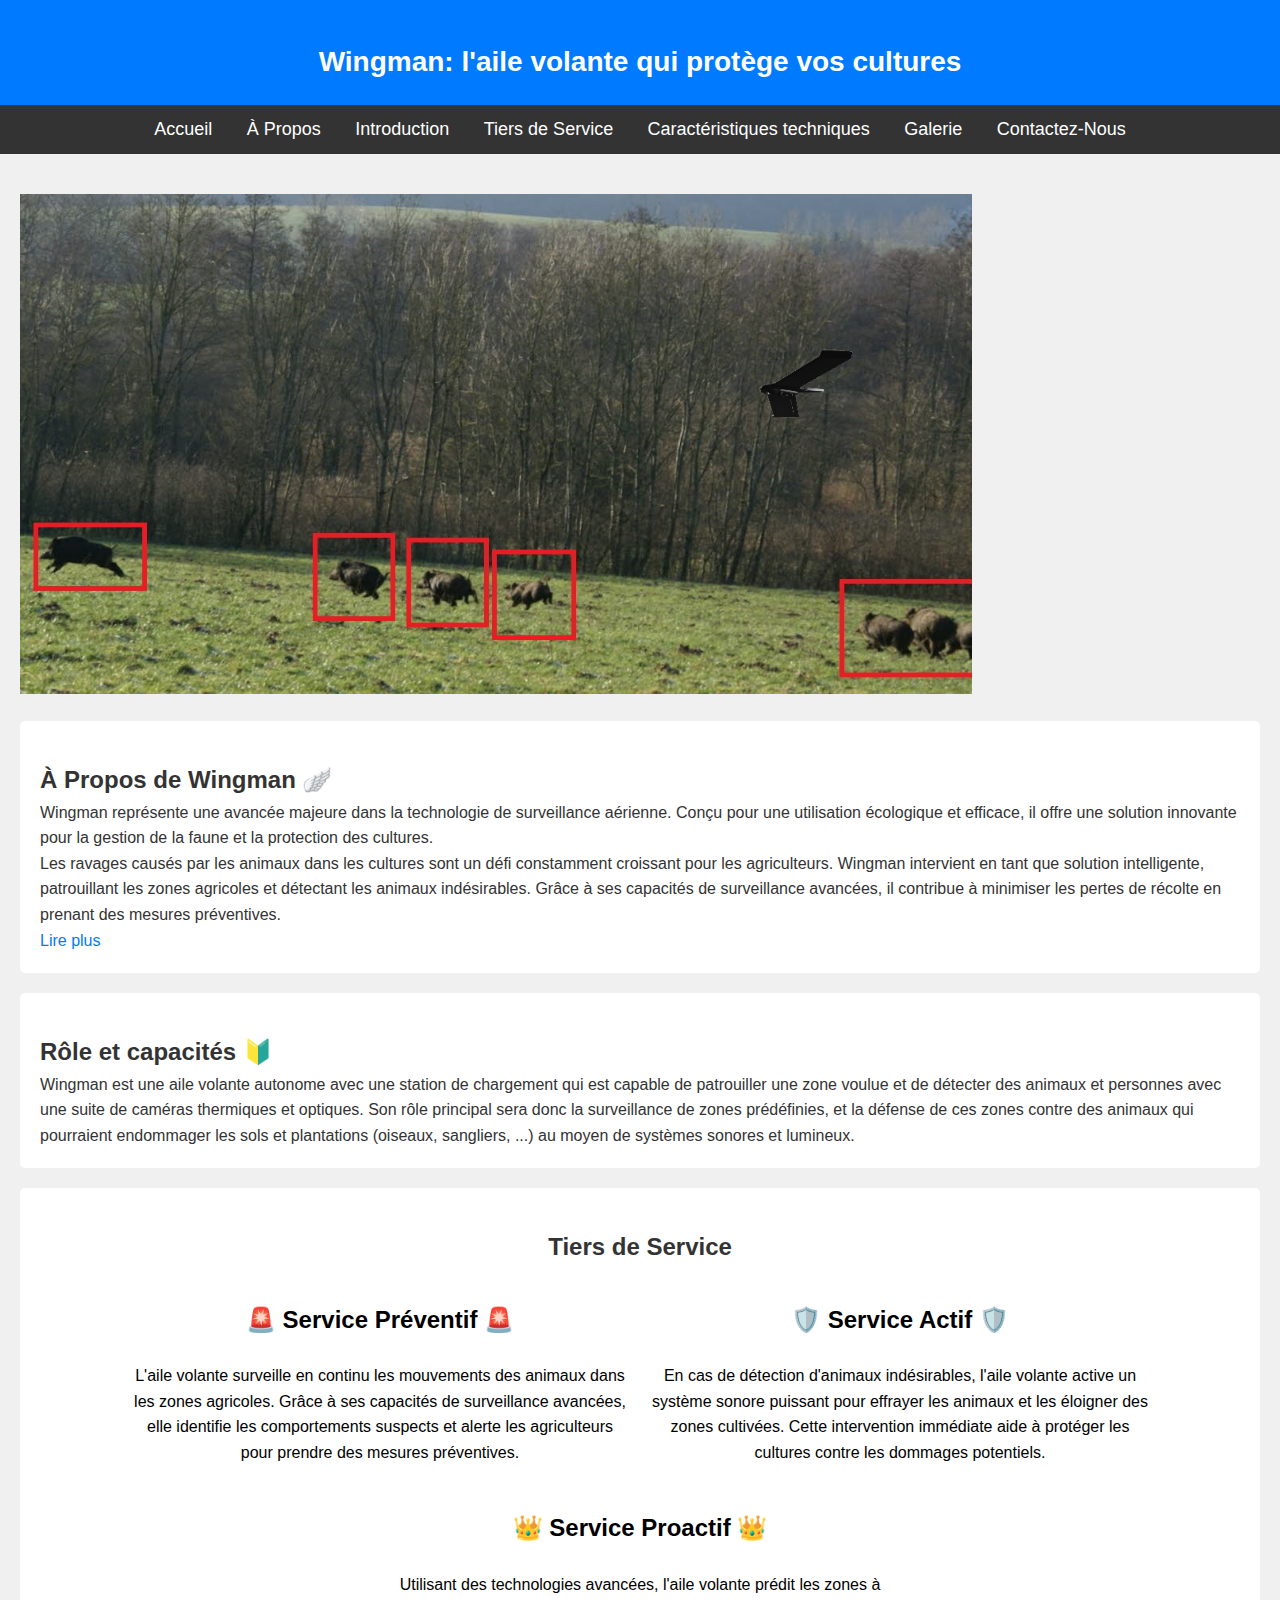
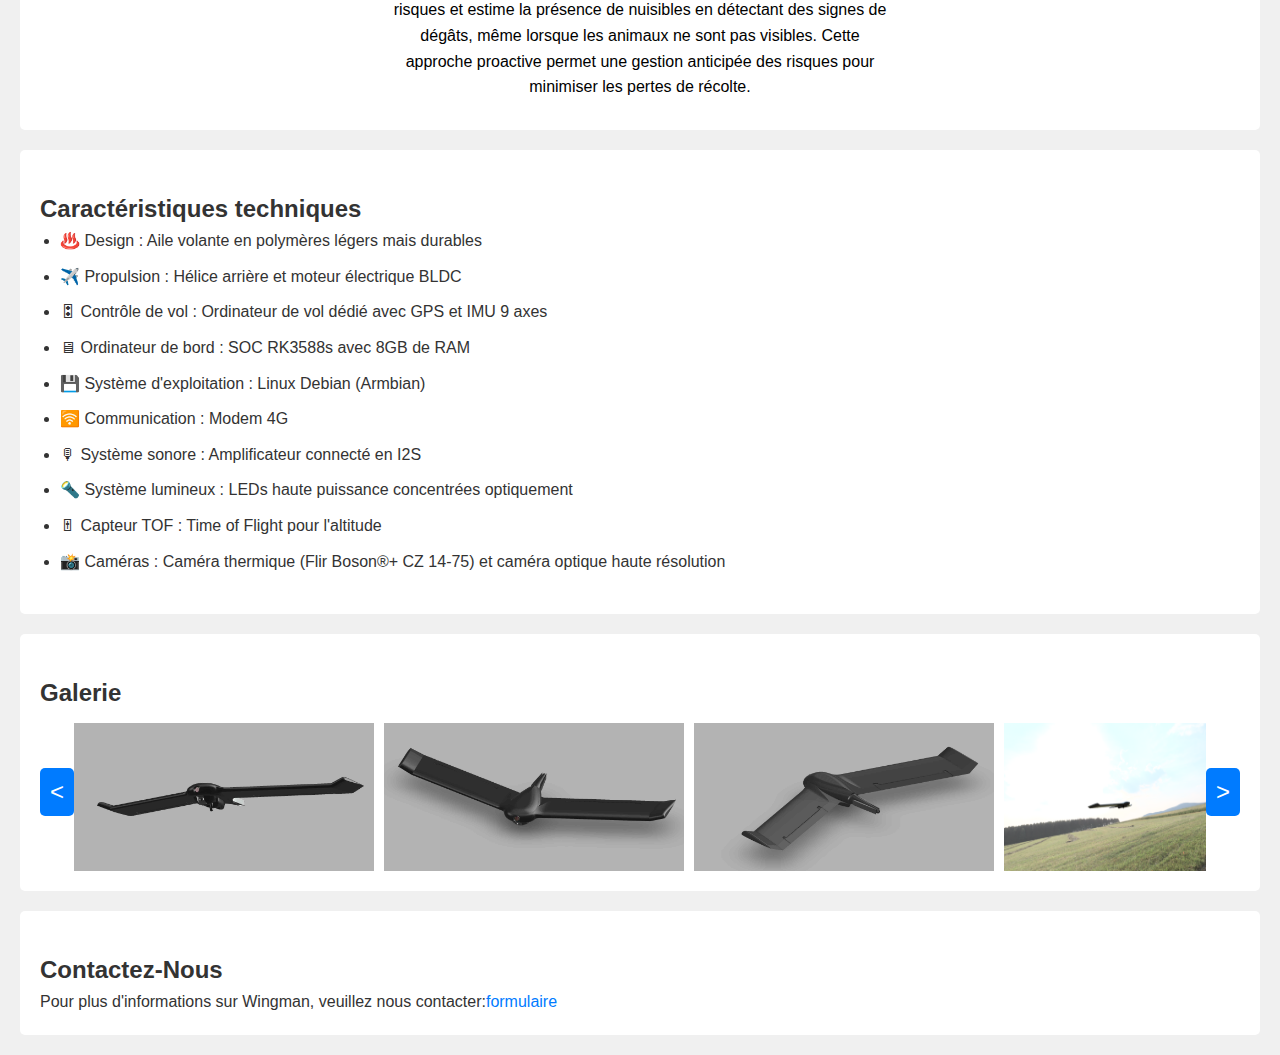
==== commit ec734bc9: "a" ====
--- a/index.html
+++ b/index.html
@@ -205,7 +205,9 @@
     </nav>
 
     <main>
-        <img src="wingman_boars.jpg" alt="Wingman en vol">
+        <div height="100">
+            <img src="wingman_boars.jpg" style="max-height:500px;width:auto;" alt="Wingman en vol">
+        </div>
         <section class="about">
             <h2>À Propos de Wingman 🪽</h2>
             <p>
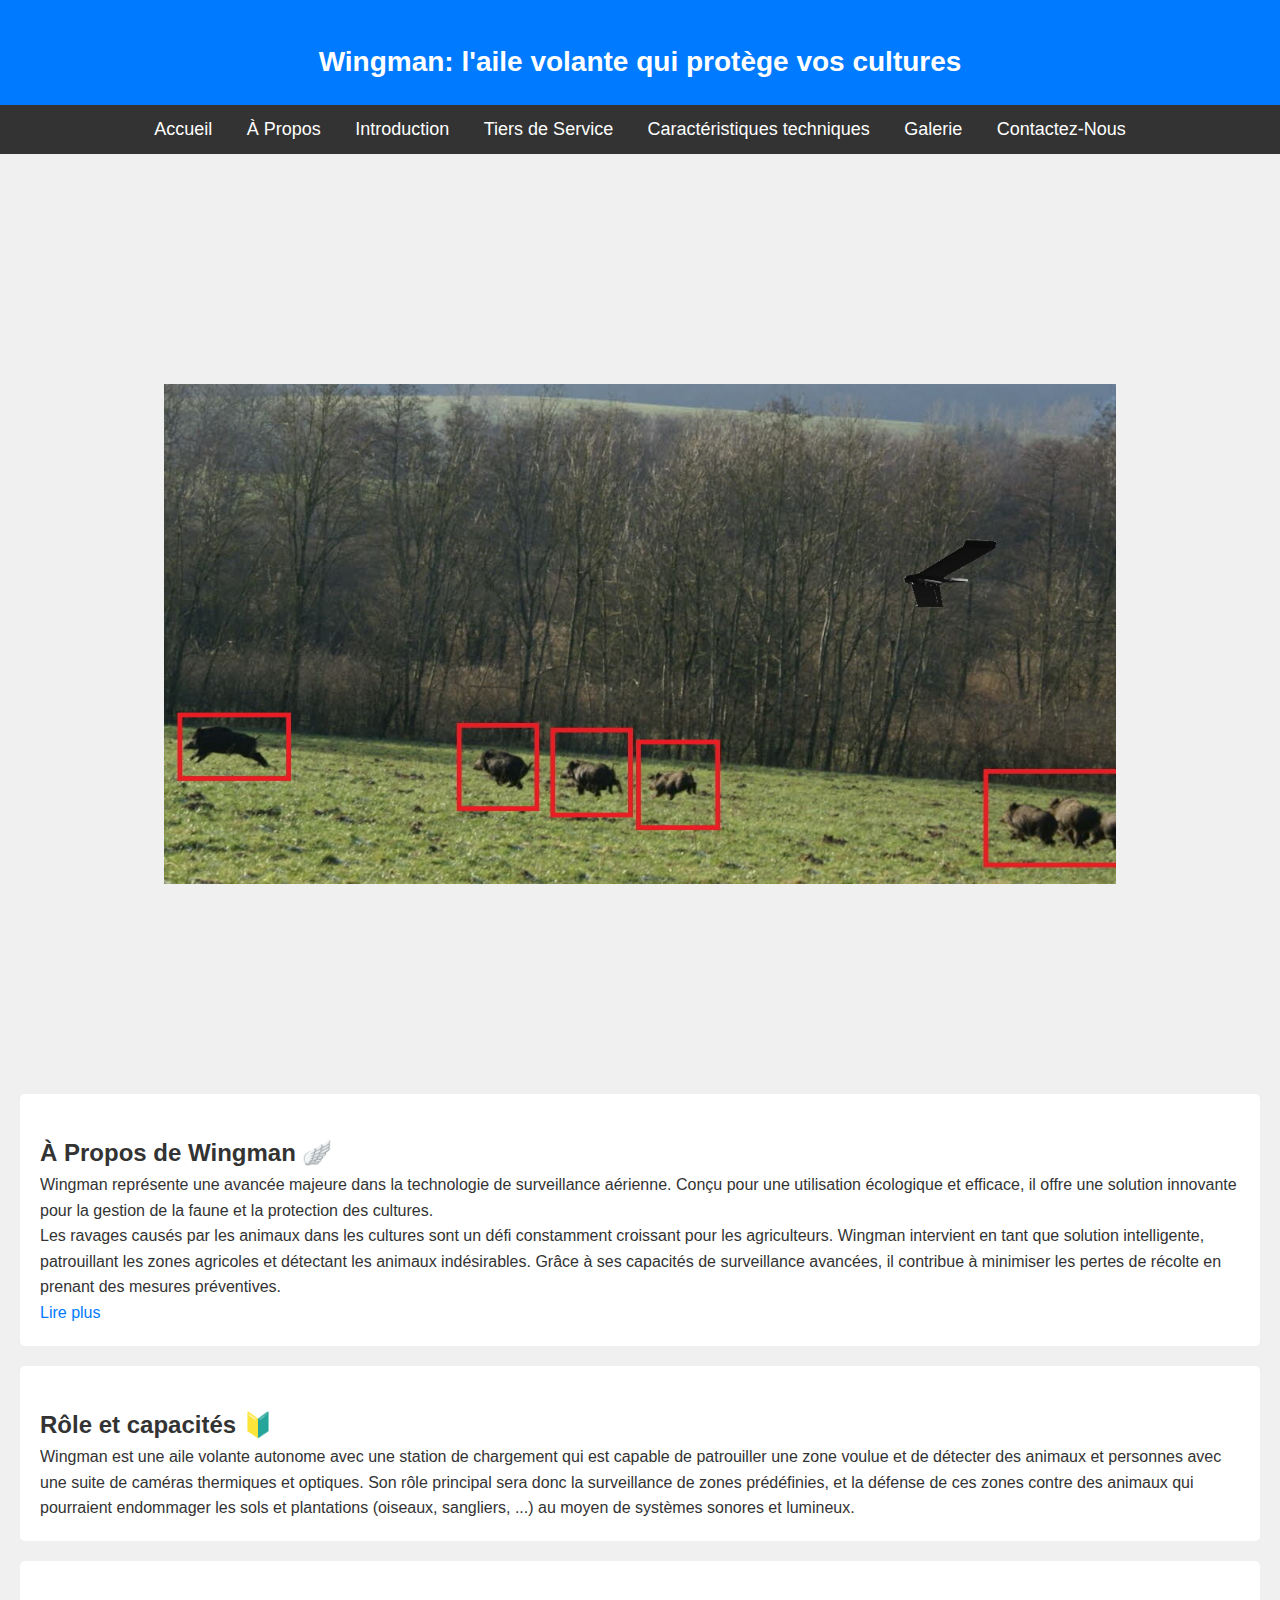
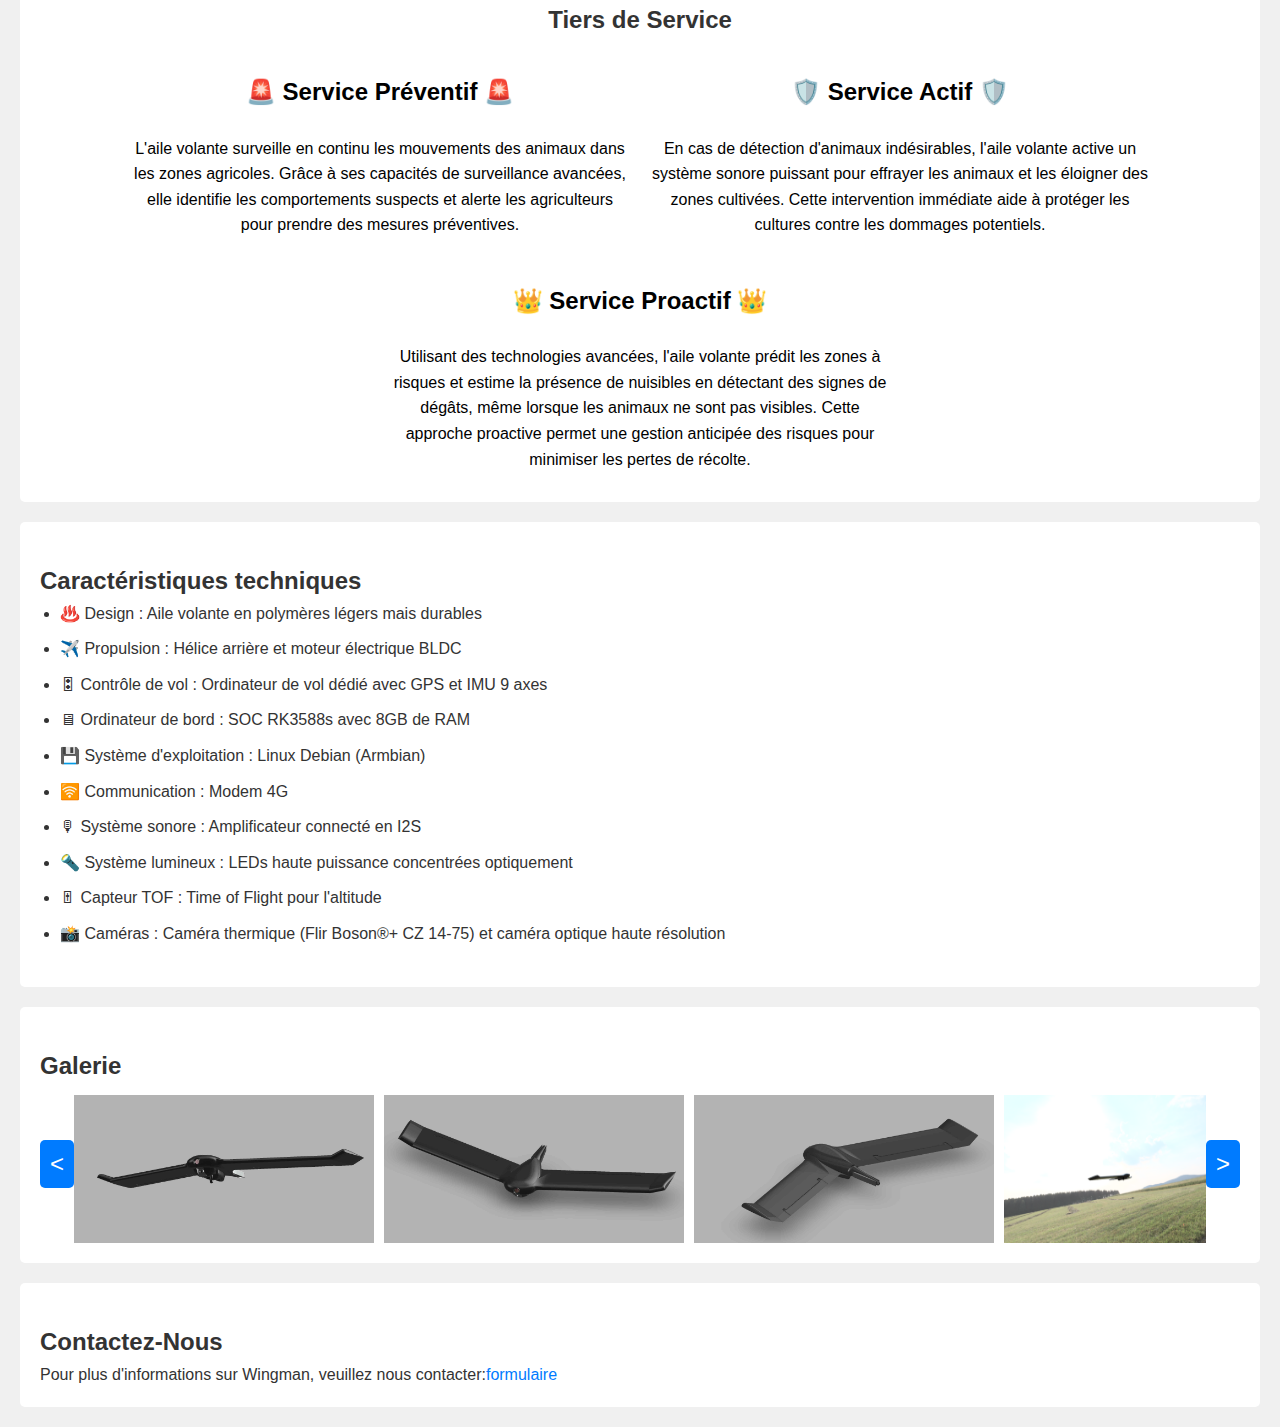
==== commit 02e76d5b: "centered" ====
--- a/index.html
+++ b/index.html
@@ -205,9 +205,9 @@
     </nav>
 
     <main>
-        <div height="100">
-            <img src="wingman_boars.jpg" style="max-height:500px;width:auto;" alt="Wingman en vol">
-        </div>
+        <div style="display: flex; justify-content: center; align-items: center; height: 100vh;">
+            <img src="wingman_boars.jpg" style="max-height: 500px; width: auto;" alt="Wingman en vol">
+        </div>        
         <section class="about">
             <h2>À Propos de Wingman 🪽</h2>
             <p>
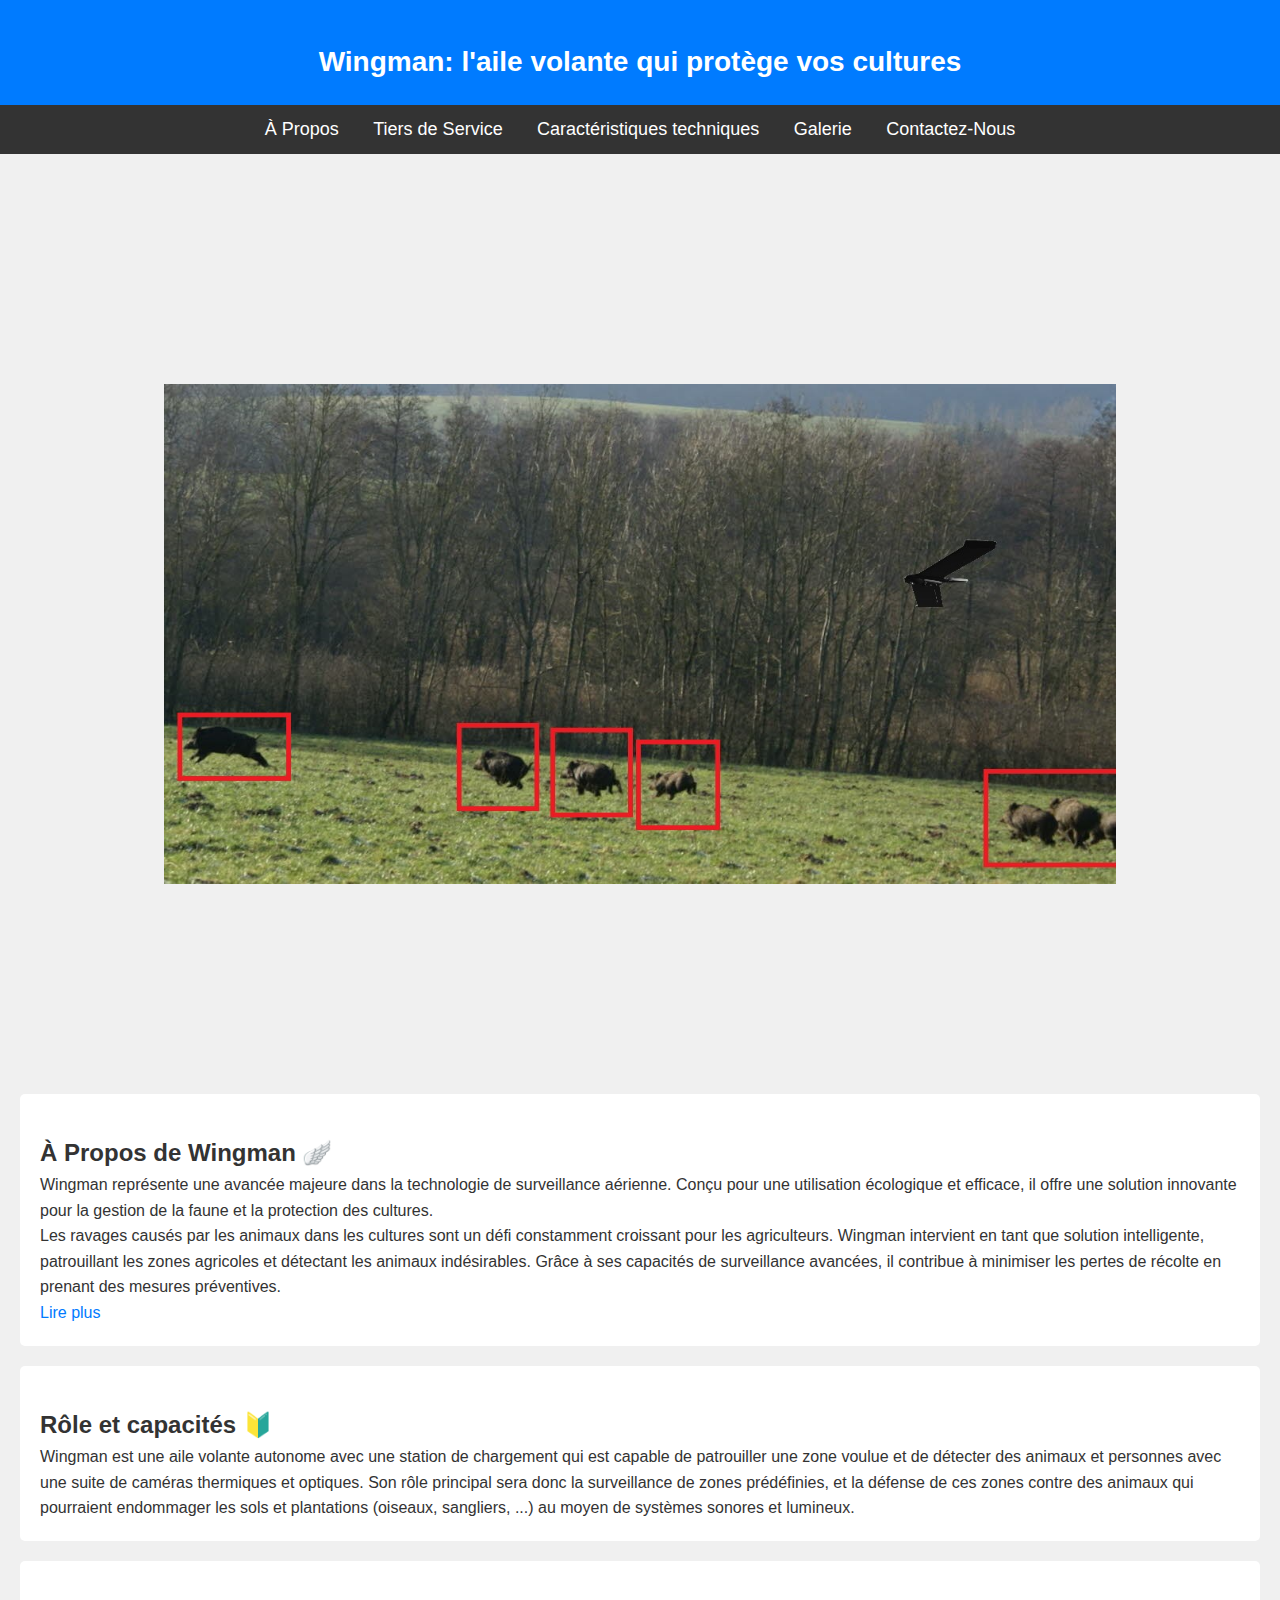
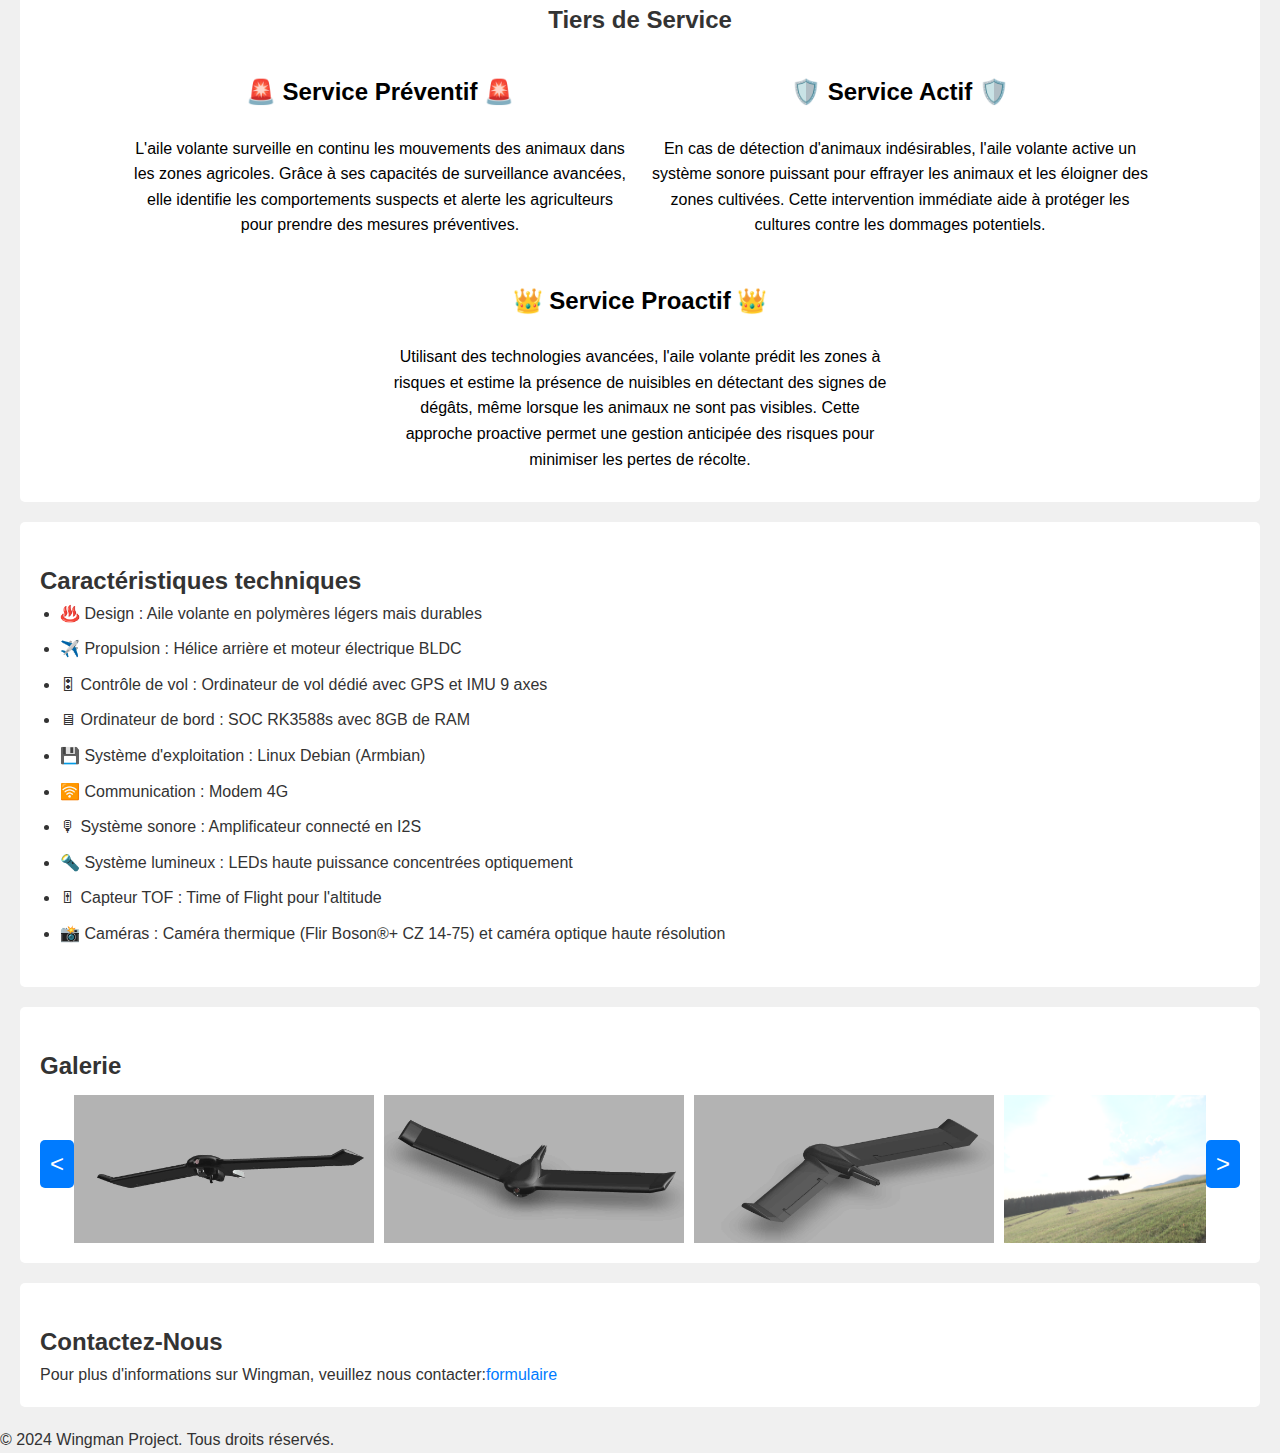
==== commit a0038b98: "added stuff" ====
--- a/index.html
+++ b/index.html
@@ -195,9 +195,7 @@
     </header>
     
     <nav>
-        <a href="index.html">Accueil</a>
         <a href="about.html">À Propos</a>
-        <a href="project-details.html">Introduction</a>
         <a href="service-tiers.html">Tiers de Service</a>
         <a href="technical-details.html">Caractéristiques techniques</a>
         <a href="gallery.html">Galerie</a>
@@ -263,7 +261,9 @@
             <p>Pour plus d'informations sur Wingman, veuillez nous contacter:<a href="contact.html">formulaire</a></p>
         </section>
     </main>
-
+    <footer>
+        <p>&copy; 2024 Wingman Project. Tous droits réservés.</p>
+    </footer>
     <script>
     // Image sources array
     const imageSources = [
